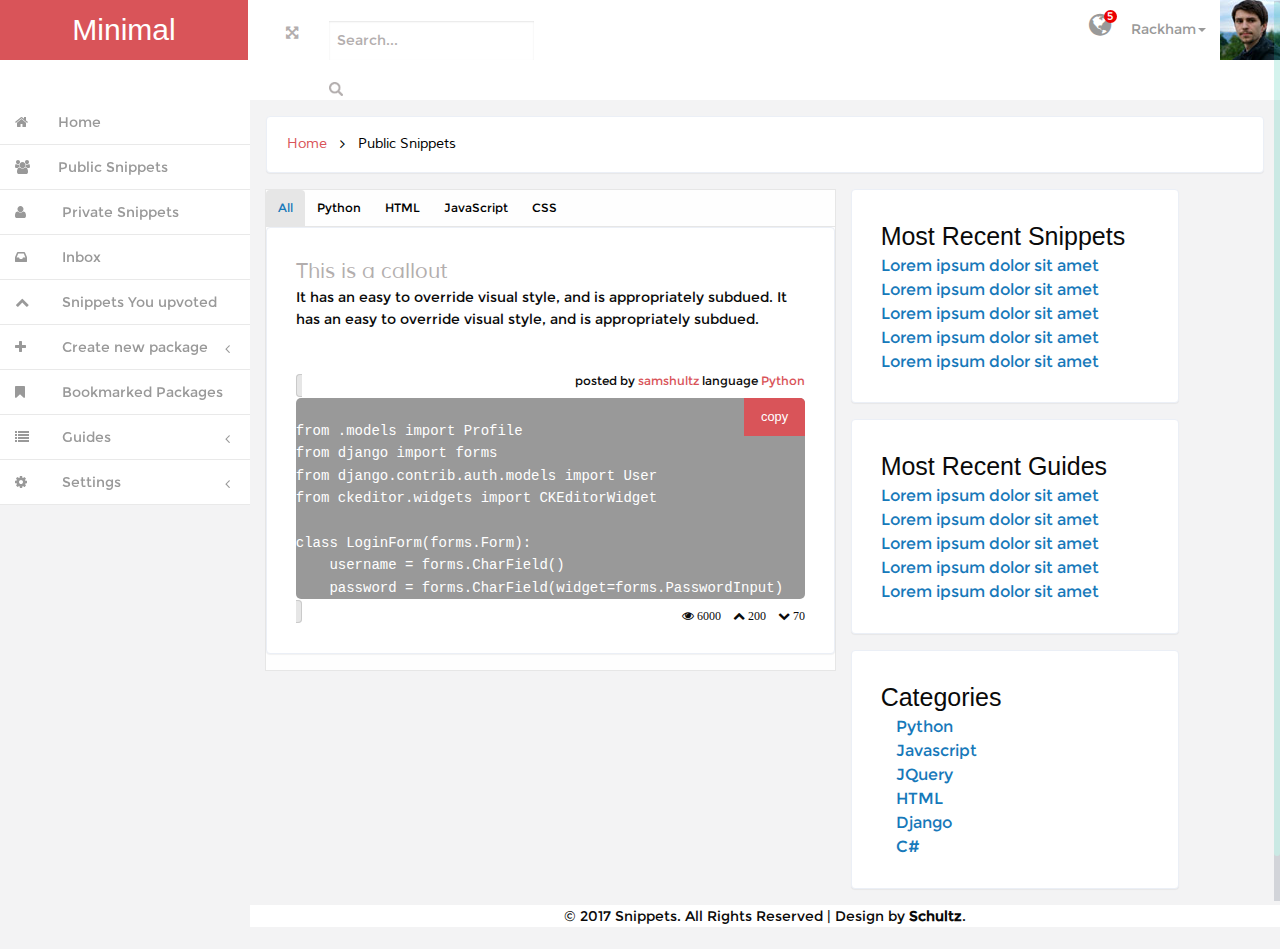
==== dashboard/index.html @ 0b113559 "Initial commit" ====
<!--
Author: W3layouts
Author URL: http://w3layouts.com
License: Creative Commons Attribution 3.0 Unported
License URL: http://creativecommons.org/licenses/by/3.0/
-->
<!DOCTYPE HTML>
<html>
  <head>
    <title>Snippets</title>
    <meta name="viewport" content="width=device-width, initial-scale=1">
    <meta http-equiv="Content-Type" content="text/html; charset=utf-8" />
    <meta name="keywords" content="Minimal Responsive web template, Bootstrap Web Templates, Flat Web Templates, Android Compatible web template,
    Smartphone Compatible web template, free webdesigns for Nokia, Samsung, LG, SonyEricsson, Motorola web design" />
    <script type="application/x-javascript"> addEventListener("load", function() { setTimeout(hideURLbar, 0); }, false); function hideURLbar(){ window.scrollTo(0,1); } </script>

    <link href="css/bootstrap.min.css" rel='stylesheet' type='text/css' />
    <!-- Custom Theme files -->
    <link rel="stylesheet" href="../css/foundation.css">
    <link href="css/style.css" rel='stylesheet' type='text/css' />

    <link href="css/font-awesome.css" rel="stylesheet">
    <script src="js/jquery.min.js"> </script>
    <!-- Mainly scripts -->
    <script src="js/jquery.metisMenu.js"></script>
    <script src="js/jquery.slimscroll.min.js"></script>
    <!-- Custom and plugin javascript -->
    <link href="css/custom.css" rel="stylesheet">
    <script src="js/custom.js"></script>
    <script src="js/screenfull.js"></script>
    <script>
    $(function () {
    $('#supported').text('Supported/allowed: ' + !!screenfull.enabled);
    if (!screenfull.enabled) {
    return false;
    }
    
    $('#toggle').click(function () {
    screenfull.toggle($('#container')[0]);
    });
    
    
    });
    </script>
    <!----->
    <!--pie-chart--->
    <script src="js/pie-chart.js" type="text/javascript"></script>
    <script type="text/javascript">
    $(document).ready(function () {
    $('#demo-pie-1').pieChart({
    barColor: '#3bb2d0',
    trackColor: '#eee',
    lineCap: 'round',
    lineWidth: 8,
    onStep: function (from, to, percent) {
    $(this.element).find('.pie-value').text(Math.round(percent) + '%');
    }
    });
    $('#demo-pie-2').pieChart({
    barColor: '#fbb03b',
    trackColor: '#eee',
    lineCap: 'butt',
    lineWidth: 8,
    onStep: function (from, to, percent) {
    $(this.element).find('.pie-value').text(Math.round(percent) + '%');
    }
    });
    $('#demo-pie-3').pieChart({
    barColor: '#ed6498',
    trackColor: '#eee',
    lineCap: 'square',
    lineWidth: 8,
    onStep: function (from, to, percent) {
    $(this.element).find('.pie-value').text(Math.round(percent) + '%');
    }
    });
    
    });
    </script>
    <!--skycons-icons-->
    <script src="js/skycons.js"></script>
    <!--//skycons-icons-->
  </head>
  <body>
    <div id="wrapper">
      <!----->
      <nav class="navbar-default navbar-static-top" role="navigation">
        <div class="navbar-header">
          <button type="button" class="navbar-toggle" data-toggle="collapse" data-target=".navbar-collapse">
          <span class="sr-only">Toggle navigation</span>
          <span class="icon-bar"></span>
          <span class="icon-bar"></span>
          <span class="icon-bar"></span>
          </button>
          <h1> <a class="navbar-brand" href="home.html">Minimal</a></h1>
        </div>
        <div class=" border-bottom">
          <div class="full-left">
            <section class="full-top">
              <button id="toggle"><i class="fa fa-arrows-alt"></i></button>
            </section>
            <form class=" navbar-left-right">
              <input type="text"  value="Search..." onfocus="this.value = '';" onblur="if (this.value == '') {this.value = 'Search...';}">
              <input type="submit" value="" class="fa fa-search">
            </form>
            <div class="clearfix"> </div>
          </div>
          
          
          <!-- Brand and toggle get grouped for better mobile display -->
          
          <!-- Collect the nav links, forms, and other content for toggling -->
          <div class="drop-men" >
            <ul class=" nav_1">
              
              <li class="dropdown at-drop">
                <a href="#" class="dropdown-toggle dropdown-at " data-toggle="dropdown"><i class="fa fa-globe"></i> <span class="number">5</span></a>
                <ul class="dropdown-menu menu1 " role="menu">
                  <li><a href="#">
                    
                    <div class="user-new">
                      <p>New user registered</p>
                      <span>40 seconds ago</span>
                    </div>
                    <div class="user-new-left">
                      
                      <i class="fa fa-user-plus"></i>
                    </div>
                    <div class="clearfix"> </div>
                  </a></li>
                  <li><a href="#">
                    <div class="user-new">
                      <p>Someone special liked this</p>
                      <span>3 minutes ago</span>
                    </div>
                    <div class="user-new-left">
                      
                      <i class="fa fa-heart"></i>
                    </div>
                    <div class="clearfix"> </div>
                  </a></li>
                  <li><a href="#">
                    <div class="user-new">
                      <p>John cancelled the event</p>
                      <span>4 hours ago</span>
                    </div>
                    <div class="user-new-left">
                      
                      <i class="fa fa-times"></i>
                    </div>
                    <div class="clearfix"> </div>
                  </a></li>
                  <li><a href="#">
                    <div class="user-new">
                      <p>The server is status is stable</p>
                      <span>yesterday at 08:30am</span>
                    </div>
                    <div class="user-new-left">
                      
                      <i class="fa fa-info"></i>
                    </div>
                    <div class="clearfix"> </div>
                  </a></li>
                  <li><a href="#">
                    <div class="user-new">
                      <p>New comments waiting approval</p>
                      <span>Last Week</span>
                    </div>
                    <div class="user-new-left">
                      
                      <i class="fa fa-rss"></i>
                    </div>
                    <div class="clearfix"> </div>
                  </a></li>
                  <li><a href="#" class="view">View all messages</a></li>
                </ul>
              </li>
              <li class="dropdown">
                <a href="#" class="dropdown-toggle dropdown-at" data-toggle="dropdown"><span class=" name-caret">Rackham<i class="caret"></i></span><img src="images/wo.jpg"></a>
                <ul class="dropdown-menu " role="menu">
                  <li><a href="profile.html"><i class="fa fa-user"></i>Edit Profile</a></li>
                  <li><a href="inbox.html"><i class="fa fa-envelope"></i>Inbox</a></li>
                  <li><a href="calendar.html"><i class="fa fa-calendar"></i>Calender</a></li>
                  <li><a href="inbox.html"><i class="fa fa-clipboard"></i>Tasks</a></li>
                </ul>
              </li>
              
            </ul>
            </div><!-- /.navbar-collapse -->
            <div class="clearfix">
              
            </div>
            
            <div class="navbar-default sidebar" role="navigation">
              <div class="sidebar-nav navbar-collapse">
                <ul class="nav" id="side-menu">
                  <li>
                    <a href="home.html" class=" hvr-bounce-to-right"><i class="fa fa-home nav_icon "></i><span class="nav-label">Home</span> </a>
                  </li>
                  <li>
                    <a href="public.html" class=" hvr-bounce-to-right"><i class="fa fa-group nav_icon "></i><span class="nav-label">Public Snippets</span> </a>
                  </li>
                  
                  <li>
                    <a href="private.html" class=" hvr-bounce-to-right"><i class="fa fa-user nav_icon"></i> <span class="nav-label">Private Snippets</span></a>
                  </li>
                  <li>
                    <a href="inbox.html" class=" hvr-bounce-to-right"><i class="fa fa-inbox nav_icon"></i> <span class="nav-label">Inbox</span> </a>
                  </li>
                  
                  <li>
                    <a href="gallery.html" class=" hvr-bounce-to-right"><i class="fa fa-chevron-up nav_icon"></i> <span class="nav-label">Snippets You upvoted</span> </a>
                  </li>
                  <li>
                    <a href="#" class=" hvr-bounce-to-right"><i class="fa fa-plus nav_icon"></i> <span class="nav-label">Create new package</span><span class="fa arrow"></span></a>
                    <ul class="nav nav-second-level">
                      <li><a href="new_snippet.html" class=" hvr-bounce-to-right"> <i class="fa fa-code nav_icon"></i>New Snippet</a></li>
                      <li><a href="faq.html" class=" hvr-bounce-to-right"><i class="fa fa-list nav_icon"></i>New Guide</a></li>
                      <li><a href="blank.html" class=" hvr-bounce-to-right"><i class="fa fa-file-o nav_icon"></i>Blank</a></li>
                    </ul>
                  </li>
                  <li>
                    <a href="layout.html" class=" hvr-bounce-to-right"><i class="fa fa-bookmark nav_icon"></i> <span class="nav-label">Bookmarked Packages</span> </a>
                  </li>
                  
                  <li>
                    <a href="#" class=" hvr-bounce-to-right"><i class="fa fa-list nav_icon"></i> <span class="nav-label">Guides</span><span class="fa arrow"></span></a>
                    <ul class="nav nav-second-level">
                      <li><a href="forms.html" class=" hvr-bounce-to-right"><i class="fa fa-align-left nav_icon"></i>Basic forms</a></li>
                      <li><a href="validation.html" class=" hvr-bounce-to-right"><i class="fa fa-check-square-o nav_icon"></i>Validation</a></li>
                    </ul>
                  </li>
                  
                  <li>
                    <a href="#" class=" hvr-bounce-to-right"><i class="fa fa-cog nav_icon"></i> <span class="nav-label">Settings</span><span class="fa arrow"></span></a>
                    <ul class="nav nav-second-level">
                      <li><a href="signin.html" class=" hvr-bounce-to-right"><i class="fa fa-sign-in nav_icon"></i>Signin</a></li>
                      <li><a href="signup.html" class=" hvr-bounce-to-right"><i class="fa fa-sign-in nav_icon"></i>Singup</a></li>
                    </ul>
                  </li>
                </ul>
              </div>
            </div>
          </nav>
        </div>
        <div id="page-wrapper" class="gray-bg dashbard-1">
          <div class="content-main">
            
            <!--banner-->
            <div class="banner">
              
              <h2>
              <a href="index.html">Home</a>
              <i class="fa fa-angle-right"></i>
              <span>Public Snippets</span>
              </h2>
            </div>
            <!--//banner-->
            <!--content-->
            <div class="content-top">
              
              <div class="col-md-7">
              <ul class="tabs" data-active-collapse="true" data-tabs id="snippets">
                <li class="tabs-title is-active"><a href="#panel1" aria-selected="true">All</a></li>
                <li class="tabs-title"><a href="#panel2">Python</a></li>
                <li class="tabs-title"><a href="#panel3">HTML</a></li>
                <li class="tabs-title"><a href="#panel4">JavaScript</a></li>
                <li class="tabs-title"><a href="#panel5">CSS</a></li>
              </ul>
              <div class="tabs-content" data-tabs-content="snippets">
                <div class="content-top-1 tabs-panel is-active" id="panel1">

                  <div class="top-content1">
                    <h5>This is a callout</h5>
                    <p>It has an easy to override visual style, and is appropriately subdued. It has an easy to override visual style, and is appropriately subdued.</p>
                  </div><br>
                  <div id="code-detail" class="float-right">
                    <span>posted by </span><a href="#">samshultz</a>
                    <span>language </span><a href="#">Python</a>
                    
                  </div>
                  <div class="clearfix">
                    
                  </div>
                  <div>
                    <code name="text"><p>
                      <button class="button" name="copy">copy</button><br>
                      from .models import Profile<br>
                      from django import forms<br>
                      from django.contrib.auth.models import User<br>
                      from ckeditor.widgets import CKEditorWidget<br><br>
                      class LoginForm(forms.Form):<br>
                      &nbsp;&nbsp;&nbsp;&nbsp;username = forms.CharField()<br>
                    &nbsp;&nbsp;&nbsp;&nbsp;password = forms.CharField(widget=forms.PasswordInput)</p></code>
                  </div>
                  <div class="clearfix">
                    
                  </div>
            
                  <div id="code-stat" class="float-right">
                    <span class="fa fa-eye" title="views"> 6000</span> &nbsp;&nbsp;
                    <span class="fa fa-chevron-up" title="upvotes"> 200</span> &nbsp;&nbsp;
                    <span class="fa fa-chevron-down" title="downvotes"> 70</span>
                  </div>
                </div>
               
                <div class="clearfix"> </div>
                <div class="tabs-panel" id="panel2">
                  <p>lorem ipsum dolor sit amet</p>
                </div>
                <div class="tabs-panel" id="panel3">
                  <p>This panel contains HTML snippets</p>
                </div>
                <div class="tabs-panel" id="panel4">
                  <p>This panel contains JavaScript snippets</p>
                </div>
                <div class="tabs-panel" id="panel5">
                  <p>This panel contains CSS snippets</p>
                </div>
              </div>
            </div>

              <div class="col-md-4 content-top-2">
                <div class="content-top-1">
                  <div id="recent-snip">
                    <h4>Most Recent Snippets</h4>
                    <a href="#">Lorem ipsum dolor sit amet</a><br>
                    <a href="#">Lorem ipsum dolor sit amet</a><br>
                    <a href="#">Lorem ipsum dolor sit amet</a><br>
                    <a href="#">Lorem ipsum dolor sit amet</a><br>
                    <a href="#">Lorem ipsum dolor sit amet</a><br>
                  </div>
                  <div class="clearfix"> </div>
                </div>
                <div class="content-top-1">
                  <div id="recent-guides">
                    <h4>Most Recent Guides</h4>
                    <a href="#">Lorem ipsum dolor sit amet</a><br>
                    <a href="#">Lorem ipsum dolor sit amet</a><br>
                    <a href="#">Lorem ipsum dolor sit amet</a><br>
                    <a href="#">Lorem ipsum dolor sit amet</a><br>
                    <a href="#">Lorem ipsum dolor sit amet</a><br>
                  </div>
                  <div class="clearfix"> </div>
                </div>
                <div class="content-top-1">
                  <div id="category">
            <h4>Categories</h4>
            <div class="row">
              <div id="left" class=" columns col-sm-6">
                <a href="#">Python</a><br>
                <a href="#">Javascript</a><br>
                <a href="#">JQuery</a><br>
              </div>
              
              <div id="right" class="columns col-sm-6">
                <a href="#">HTML</a><br>
                <a href="#">Django</a><br>
                <a href="#">C#</a><br>
              </div>
            </div>
                  <div class="clearfix"> </div>
                </div>
              </div>
            </div>
            <div class="clearfix"> </div>
          </div>
        </div>
        <!---->
        <footer>
          <p class="text-center">&copy; 2017 Snippets. All Rights Reserved | Design by <strong>Schultz</strong>.</p>
        </footer>
        <!--scrolling js-->
        <script src="js/jquery.nicescroll.js"></script>
        <script src="js/scripts.js"></script>
        <!--//scrolling js-->
        <script src="js/bootstrap.min.js"> </script>
        <script src="../js/vendor/foundation.js"></script>
        <script src="../js/app.js"></script>
        <script src="../js/custom.js"></script>
      </body>
    </html>
---- dashboard/css/style.css ----
/*
Author: W3layout
Author URL: http://w3layouts.com
License: Creative Commons Attribution 3.0 Unported
License URL: http://creativecommons.org/licenses/by/3.0/
*/

.list-group
{
    margin-right: -30px;
    margin-left: -30px;
}
h4,
h5,
h6,
h1,
h2,
h3
{
    margin: 0;
}
ul,
ol
{
    margin: 0;
    padding: 0;
}
p
{
    font-size: 14px;

    margin: 0;
}

code p
{
    color: #fff;
    border-radius: 5px;
    background-color: #999;
}

button[name=copy]
{
    font-size: .8rem;

    z-index: 1;

    float: right;

    padding: .75rem 1rem;

    color: white;
    border-top-right-radius: 5px;
    background: #d95459;
}
button[name=copy]:hover
{
    background-color: #1abc9c;
}
footer p
{
    background-color: #fff;
}
.tabs-title a
{
    color: #000;
}
#code-detail,
#code-actions,
#code-stat
{
    font-size: 12px;

    position: relative;
}
#code-detail a,
#code-actions a
{
    color: #d95459;
}
#code-detail
{
    bottom: -17px;
}
#code-stat
{
    top: -17px;
}
html,
body
{
    font-family: 'Montserrat-Regular';
    font-size: 100%;

    overflow-x: hidden;

    background: #f3f3f4;
}
@font-face
{
    font-family: 'Montserrat-Regular';

    src: url(../fonts/Montserrat-Regular.ttf) format('truetype');
}
@font-face
{
    font-family: 'Muli-Regular';

    src: url(../fonts/Muli-Regular.ttf) format('truetype');
}
body a
{
    -webkit-transition: .5s all;
       -moz-transition: .5s all;
        -ms-transition: .5s all;
         -o-transition: .5s all;
            transition: .5s all;
}
div#wrapper
{
    background-color: #fff;
}
/*-- header --*/
.navbar .navbar-nav li a
{
    line-height: 56px;

    position: relative;

    padding: 0 10px;
}
.nav > li > a:focus,
.nav > li > a:hover,
.navbar-default .navbar-nav > .open > a,
.navbar-default .navbar-nav > .open > a:focus,
.navbar-default .navbar-nav > .open > a:hover
{
    background: none !important;
}
.navbar .navbar-nav li a i
{
    width: 32px;
    height: 32px;
    padding: 8px 0;

    text-align: center;

    color: #fff;
    border: 1px solid #fff;
    -webkit-border-radius: 50em;
       -moz-border-radius: 50em;
            border-radius: 50em;
}
.navbar .navbar-nav li .dropdown-menu
{
    margin-top: 3px;
    padding: 0;

    border: none;
    border: 1px solid #e1e6ef;
    -webkit-border-radius: 0;
       -moz-border-radius: 0;
            border-radius: 0;
    -webkit-box-shadow: 0 2px 4px rgba(0, 0, 0, .125);
       -moz-box-shadow: 0 2px 4px rgba(0, 0, 0, .125);
            box-shadow: 0 2px 4px rgba(0, 0, 0, .125);
}
.navbar .navbar-nav li .dropdown-menu:before
{
    position: absolute;
    top: -9.5px;
    right: 16px;

    display: inline-block;

    content: '';

    border-right: 8px solid transparent;
    border-bottom: 8px solid #e1e6ef;
    border-left: 8px solid transparent;
}
.navbar .navbar-nav li .dropdown-menu li.dropdown-menu-header,
.navbar .navbar-nav li .dropdown-menu li.dropdown-menu-footer
{
    background: #f2f4f8;
}
.navbar .navbar-nav li.m_2 a
{
    line-height: 38px;
}
.navbar .navbar-nav li .dropdown-menu li a i
{
    margin: 0 10px 0 -5px;

    border: none;
}
.dropdown-menu > li > a:focus,
.dropdown-menu > li > a:hover
{
    background-color: #f2f4f8 !important;
}
.navbar .navbar-nav li .dropdown-menu li a .label
{
    position: absolute;
    top: 11px;
    right: 10px;
}
.label.label-info
{
    background-color: #ef553a;
}
.label
{
    padding: 4px 6px;

    border: none;
    text-shadow: none;
}

.but_list,
.tab-content
{
    margin: 1.5em 0 0 0;
}

.navbar .navbar-nav li .dropdown-toggle.avatar img
{
    height: 40px;
    margin-top: -4px;

    border: 1px solid #c0cadd;
    -webkit-border-radius: 50em;
       -moz-border-radius: 50em;
            border-radius: 50em;
}
.navbar .navbar-nav li .dropdown-menu li a i
{
    margin: 0 10px 0 -5px;

    color: rgb(6, 217, 149);
    border: none;
}
.navbar .navbar-nav li .dropdown-menu li.dropdown-menu-header .progress,
.navbar .navbar-nav li .dropdown-menu li.dropdown-menu-footer .progress
{
    border: 1px solid #e1e6ef;
    background: white;
    box-shadow: none;
}
.progress.thin
{
    height: 10px;
}
.progress
{
    -webkit-border-radius: 2px;
       -moz-border-radius: 2px;
            border-radius: 2px;
    background: #f2f4f8;
    -webkit-box-shadow: none;
       -moz-box-shadow: none;
            box-shadow: none;
}
.navbar .navbar-nav li .dropdown-menu li.avatar
{
    min-width: 300px;
    height: 56px;
    padding: 0 15px;
}
.navbar .navbar-nav li .dropdown-menu li
{
    font-size: 14px;
    line-height: 40px;

    position: relative;

    width: 300px;
    min-width: 100%;
    padding: 0;
    padding: 0 15px;

    border-bottom: 1px solid #e1e6ef;
}
.navbar .navbar-nav li .dropdown-menu li.avatar a
{
    line-height: 59px;

    height: 59px;
    padding: 9px 15px;
}
.navbar .navbar-nav li .dropdown-menu li a
{
    line-height: 40px;

    height: 40px;
    margin: 0 -15px;
    padding: 0 15px;

    -webkit-border-radius: 0;
       -moz-border-radius: 0;
            border-radius: 0;
}
.navbar .navbar-nav li .dropdown-menu li a img
{
    float: left;

    height: 40px;
    margin: 0 10px 0 -5px;

    border: 1px solid #e1e6ef;
    -webkit-border-radius: 50em;
       -moz-border-radius: 50em;
            border-radius: 50em;
}
.navbar .navbar-nav li .dropdown-menu li a div
{
    font-size: 14px;
    font-weight: bold;
    line-height: 26px;

    color: #000;
}
.navbar .navbar-nav li .dropdown-menu li a small
{
    font-size: 10px;
    font-style: italic;
    line-height: 12px;

    display: block;

    margin-top: -3px;
}
.small,
small
{
    font-weight: 300 !important;

    color: #cfcfcf !important;
}
.navbar .navbar-nav li .dropdown-menu li.avatar a .label
{
    top: 20px;
}
.navbar .navbar-nav li a .badge
{
    font-size: 8px;
    line-height: 8px;

    position: absolute;
    top: 9px;
    right: 3px;

    min-width: 0;
    padding: 4px 6px;

    border: 2px solid white;
    -webkit-border-radius: 50em;
       -moz-border-radius: 50em;
            border-radius: 50em;
    background: #ff5454;
}
.navbar-default.sidebar
{
    background-color: #fff;
}
nav.top1.navbar.navbar-default.navbar-static-top
{
    background-color: rgb(6, 217, 149);
}
h1 a.navbar-brand
{
    font-size: 30px;
    font-weight: 500;

    width: 248px;
    height: 60px;
    padding: 20px 0;

    text-align: center;

    color: #fff !important;
    background: #d95459;
}
.navbar-default .navbar-brand:hover
{
    color: #fff;
    background-color: #d95459;
}
.navbar-right
{
    margin-right: 10px !important;
}
.navbar-right li
{
    display: inline-block;
}
i.nav_icon
{
    margin-right: 6px;

    color: #fff;
}
.sidebar ul li a
{
    font-size: 14px;

    color: #999;
}

ul.nav.navbar-nav.navbar-right
{
    height: 51px;
}

.navbar-default .navbar-nav > .active > a,
.navbar-default .navbar-nav > .active > a:focus,
.navbar-default .navbar-nav > .active > a:hover
{
    background-color: rgba(231, 231, 231, 0) !important;
}


/*----*/
/* Sweep To Bottom */
/* Bounce To Right */
.hvr-bounce-to-right
{
    position: relative;

    display: inline-block;

    -webkit-transition-duration: .5s;
            transition-duration: .5s;
    -webkit-transition-property: color;
            transition-property: color;
    -webkit-transform: translateZ(0);
            transform: translateZ(0);
    vertical-align: middle;

    box-shadow: 0 0 1px rgba(0, 0, 0, 0);

    -webkit-backface-visibility: hidden;
            backface-visibility: hidden;
    -moz-osx-font-smoothing: grayscale;
}
.hvr-bounce-to-right:before
{
    position: absolute;
    z-index: -1;
    top: 0;
    right: 80%;
    bottom: 0;
    left: 0;

    content: '';
    -webkit-transition-timing-function: ease-out;
            transition-timing-function: ease-out;
    -webkit-transition-duration: .5s;
            transition-duration: .5s;
    -webkit-transition-property: transform;
            transition-property: transform;
    -webkit-transform: scaleX(0);
            transform: scaleX(0);
    -webkit-transform-origin: 0 50%;
            transform-origin: 0 50%;

    background: #7f8c8d;
}

.hvr-bounce-to-right:hover:before,
.hvr-bounce-to-right:focus:before,
.hvr-bounce-to-right:active:before
{
    -webkit-transition-timing-function: cubic-bezier(.52, 1.64, .37, .66);
            transition-timing-function: cubic-bezier(.52, 1.64, .37, .66);
    -webkit-transform: scaleX(1);
            transform: scaleX(1);
}
/*----*/
.nav > li > a
{
    font-size: .85em;
    font-weight: 500;

    padding: 0 20px 0 0;

    color: #999;
    border-bottom: 1px solid #e9e9e9;
}
.hvr-bounce-to-right:hover i.nav_icon,
.hvr-bounce-to-right:focus i.nav_icon,
.hvr-bounce-to-right:active i.nav_icon
{
    color: #fff;
}
.nav > li > a i
{
    margin-right: 14px;
}
i.nav_icon
{
    width: 44px;
    height: 44px;
    padding: 15px;

    color: #999;
}
span.fa.arrow
{
    margin-top: 17px;
}

/**---*/
@media (min-width: 768px)
{
    #page-wrapper
    {
        position: inherit;

        min-height: 1000px;
        margin: 0 0 0 240px;
    }
}
.no-bullet
{
    list-style-type: none;
}

#category-nav li a
{
    color: #d95459;
}
#category-nav li.active a,
#category-nav li.active
{
    color: #fff;
    background-color: #d95459;
}
.create
{
    color: #00ff90;
}
@media (max-width: 240px)
{
    #code-stat
    {
        display: none;
    }
}
/*--  drop_emnu --*/
a.dropdown-toggle.dropdown-at
{
    border-bottom: none;
}

.content-main
{
    padding-top: 1em;

    background-color: #f3f3f4;
}
.navbar-right-left
{
    float: right;
}

.full-top
{
    float: left;
}
.navbar-left-right
{
    float: left;

    margin-left: 6%;
}
.border-bottom
{
    background-color: #fff;
}
.full-left
{
    float: left;

    width: 40%;
    margin-top: 1.3em;
    margin-left: 3%;
}
.full-left button
{
    font-size: .9em;

    color: #b3aeae;
    border: none;
    outline: none;
    background: none;
}
nav.navbar.navbar-static-top
{
    float: right;
}
.navbar-left-right input[type='text']
{
    font-size: .9em;

    color: #b3aeae;
    border: none;
    outline: none;
    background: none;
}
.navbar-left-right input[type='submit']
{
    font-size: .9em;

    width: 16px;
    height: 16px;

    color: #b3aeae;
    border: none;
    outline: none;
    background: url(../images/search.png) 0 2px no-repeat;
}
.drop-men
{
    float: right;
}
.dropdown-at
{
    font-size: .9em;

    position: relative;

    padding: 0 !important;

    text-decoration: none ;

    color: #999;
}
.dropdown-at:hover,
.dropdown-at:focus
{
    text-decoration: none ;
}
.dropdown-at img
{
    margin: 0 0 0 1em;
}
i.fa.fa-globe
{
    font-size: 1.8em;

    color: #999;
}
.dropdown,
.dropup
{
    display: inline-block;

    padding: 0;
}
.at-drop
{
    padding: 0 1em ;
}
.number
{
    font-size: 11px;
    line-height: 1.2em;

    position: absolute;
    top: -10px;
    right: -6px;

    width: 13px;
    height: 13px;

    text-align: center;

    color: #fff;
    border-radius: 100px;
    background-color: #eb0000;
}
.user-new
{
    float: left;
}
.user-new p
{
    font-size: 1em;

    color: #000;
}
.user-new span
{
    font-family: 'Muli-Regular';
    font-size: .8em;

    color: #b1b0b0;
}
.user-new-left
{
    float: right;
}
.user-new-left i.fa-user-plus,
.user-new-left i.fa-heart,
.user-new-left i.fa-times,
.user-new-left i.fa-info,
.user-new-left i.fa-rss
{
    font-size: 12px;
    line-height: 1.5em;

    width: 22px;
    height: 18px;

    text-align: center;

    color: #fff;
    border-radius: 4px;
    background-color: #3bb2d0;
}
.user-new-left i.fa-heart
{
    background-color: #1abc9c;
}
.user-new-left i.fa-times
{
    background-color: #8a8acb;
}
.user-new-left i.fa-info
{
    background-color: #fbb03b;
}
.user-new-left i.fa-rss
{
    background-color: #ed6498;
}
.dropdown-menu
{
    left: -2em;

    min-width: 160px;
}
.menu1
{
    top: 172%;
    left: -11em;

    min-width: 325px;
    padding: 0;
}
.dropdown-menu
{
    padding: 0 0;
}
.dropdown-menu li a i
{
    font-size: 14px;

    margin-right: 6%;

    color: #b3aeae;
}
.dropdown-menu li a
{
    padding: 9px 20px;

    color: #999;
}
.dropdown-menu li
{
    border-bottom: 1px solid #f7f7f7 ;
}
.dropdown-menu li:last-child
{
    border-bottom: none;
}
.nav > li > a:focus,
.nav > li > a:hover
{
    background: none;
}
.view
{
    text-align: center;
}
.dropdown-menu > li > a.view:focus,
.dropdown-menu > li > a.view:hover
{
    color: #d95459;
    background: none;
}
.dropdown-menu
{
    margin: 0;

    border: 1px solid #ebeff6;
    -webkit-border-radius: 4px;
       -moz-border-radius: 4px;
            border-radius: 4px;
    -webkit-box-shadow: 0 1px 1px rgba(0,0,0,.05);
            box-shadow: 0 1px 1px rgba(0,0,0,.05);

         -o-border-radius: 4px;
        -ms-border-radius: 4px;
}
/*----*/
.banner
{
    display: block;

    margin: 0 1em ;
    padding: 1em;

    border: 1px solid #ebeff6;
    border-color: #ebeff6;
    -webkit-border-radius: 4px;
       -moz-border-radius: 4px;
            border-radius: 4px;
    background: #fff;
    -webkit-box-shadow: 0 1px 1px rgba(0,0,0,.05);
            box-shadow: 0 1px 1px rgba(0,0,0,.05);

         -o-border-radius: 4px;
        -ms-border-radius: 4px;
}
.banner  h2
{
    font-size: .9em;
}
.banner  h2 a
{
    font-family: 'Muli-Regular';

    padding: .3em ;

    text-decoration: none;

    color: #d95459;
}
.banner  h2 span
{
    font-family: 'Muli-Regular';

    padding: .3em ;

    color: #000;
}
.banner  h2 i
{
    padding: .3em ;

    vertical-align: middle;

    color: #000;
}
/*--content--*/
.content-top-1
{
    margin-bottom: 1em;
    padding: 1.8em;

    border: 1px solid #ebeff6;
    -webkit-border-radius: 4px;
       -moz-border-radius: 4px;
            border-radius: 4px;
    background-color: #fff;
    -webkit-box-shadow: 0 1px 1px rgba(0,0,0,.05);
            box-shadow: 0 1px 1px rgba(0,0,0,.05);

         -o-border-radius: 4px;
        -ms-border-radius: 4px;
}
.content-top-1:last-child
{
    margin-bottom: 0;
}
.content-graph
{
    border: 1px solid #ebeff6;
    -webkit-border-radius: 4px;
       -moz-border-radius: 4px;
            border-radius: 4px;
    background-color: #fff;
    -webkit-box-shadow: 0 1px 1px rgba(0,0,0,.05);
            box-shadow: 0 1px 1px rgba(0,0,0,.05);

         -o-border-radius: 4px;
        -ms-border-radius: 4px;
}
.content-top-2
{
    position: relative;

    padding-left: 0;
}
.content-color
{
    position: absolute;
    top: 3%;
    right: 6%;

    width: 150px;
    padding: 1em;

    border: 1px solid #f3f3f4;
}
.content-ch,
.content-ch1
{
    font-size: .8em;

    color: #999;
}
.content-ch p,
.content-ch1 p
{
    float: left;
}
.content-ch i
{
    display: inline-block;

    width: 10px;
    height: 10px;
    margin-right: 5px;

    border: 2px solid #999;
}
.content-ch1 i
{
    display: inline-block;

    width: 10px;
    height: 10px;
    margin-right: 5px;

    border: 2px solid #fbb03b;
    background: #fbb03b;
}
.content-ch span,
.content-ch1 span
{
    float: right;
}
.top-content h5,
h5
{
    font-family: 'Muli-Regular';
    font-size: 1.3em;

    color: #b3aeae;
}
.top-content label
{
    font-size: 2.3em;

    color: #000;
}
.content-top
{
    padding: 1em 0;
}

/*--pie-chart---*/
.pie-title-center
{
    position: relative;

    display: inline-block;

    text-align: center;
}

.pie-value
{
    font-size: 14px;
    line-height: 40px;

    position: absolute;
    top: 50%;
    right: 0;
    left: 0;

    display: block;

    height: 40px;
    margin-top: -20px;
}
/*----*/

/*-----*/
.mid-content-top
{
    padding-left: 0;
}
.middle-content
{
    padding: 2.15em;

    border: 1px solid #ebeff6;
    -webkit-border-radius: 4px;
       -moz-border-radius: 4px;
            border-radius: 4px;
    background: #fff;
    -webkit-box-shadow: 0 1px 1px rgba(0,0,0,.05);
            box-shadow: 0 1px 1px rgba(0,0,0,.05);

         -o-border-radius: 4px;
        -ms-border-radius: 4px;
}
.middle-content h3
{
    font-size: 1.5em;

    margin-bottom: 1em;

    color: #000;
}

/*----*/
.weather
{
    border: 1px solid #ebeff6;
    -webkit-border-radius: 4px;
       -moz-border-radius: 4px;
            border-radius: 4px;
    background-color: #fff;
    -webkit-box-shadow: 0 1px 1px rgba(0,0,0,.05);
            box-shadow: 0 1px 1px rgba(0,0,0,.05);

         -o-border-radius: 4px;
        -ms-border-radius: 4px;
}
.weather-top
{
    padding: 1.5em;
}
.weather-top-left
{
    float: left;
}
.weather-top-right
{
    float: right;

    margin-top: 1.4em;
}
.degree figure
{
    float: left;
}
.degree span
{
    font-size: 3em;

    float: left;

    margin-left: .5em;

    color: #000;
}
.weather-top-left p
{
    font-size: 1em;
    line-height: 13px;

    display: inline-block;

    padding: .3em .5em 0;

    color: #1abc9c;
}
.weather-top-right p
{
    font-family: 'Muli-Regular';
    font-size: 1em;

    color: #999;
}
.weather-top-right p i
{
    margin-right: .3em;
}
.weather-top-right label
{
    font-size: .8em;
    font-weight: 400;

    color: #000;
}
.weather-head figure
{
    padding: .6em 0;
}
/*----*/
/*----*/
.weather-bottom
{
    border-top: 1px solid #ddd;
}
.weather-bottom1
{
    float: left;

    width: 25%;
}
.weather-head
{
    padding: 2em 1em;

    text-align: center;
}
.weather-bottom1:nth-child(3)
{
    border-right: none;
}
.weather-head h4
{
    font-size: 1em;

    color: #7f8c8d;
}
.weather-head h6
{
    font-size: 1.5em;
    font-weight: bold;

    margin-bottom: 1em;

    text-align: center;

    color: #7f8c8d;
}
.weather-head canvas
{
    display: block;

    margin: 0 auto;
}
.bottom-head p
{
    font-family: 'Muli-Regular';
    font-size: 1em;
    line-height: 1.4em;
}
/*----*/
.post-top
{
    padding-right: 0;
}
.post
{
    margin-bottom: 1em;

    border: 1px solid #ebeff6;
    -webkit-border-radius: 4px;
       -moz-border-radius: 4px;
            border-radius: 4px;
    background: #fff;
    -webkit-box-shadow: 0 1px 1px rgba(0,0,0,.05);
            box-shadow: 0 1px 1px rgba(0,0,0,.05);

         -o-border-radius: 4px;
        -ms-border-radius: 4px;
}
.text-area textarea
{
    font-size: 1em;

    width: 100%;
    padding: 1em;

    color: #999;
    border: none;
    outline: none;
    background: none;
}
.post-at
{
    padding: .5em;

    border-top: 1px solid #ddd;
    -webkit-border-bottom-right-radius: 4px;
            border-bottom-right-radius: 4px;
    -webkit-border-bottom-left-radius: 4px;
            border-bottom-left-radius: 4px;
    background: #fafafa;

         -o-border-bottom-left-radius: 4px;
        -ms-border-bottom-left-radius: 4px;
       -moz-border-bottom-left-radius: 4px;
         -o-border-bottom-right-radius: 4px;
        -ms-border-bottom-right-radius: 4px;
       -moz-border-bottom-right-radius: 4px;
}
.icon
{
    float: left;

    margin-top: 10px;
}

.post-file
{
    position: relative;

    display: inline-block;
    overflow: hidden;

    margin: 0 5px;

    cursor: pointer;
    -webkit-user-select: none;
       -moz-user-select: none;
        -ms-user-select: none;
            user-select: none;
    text-align: center;
    vertical-align: middle;
    white-space: nowrap;

    -ms-touch-action: manipulation;
        touch-action: manipulation;
}
.post-file input[type=file]
{
    position: absolute;
    top: 0;
    right: 0;

    display: block;

    min-width: 100%;
    min-height: 100%;

    cursor: inherit;
    text-align: right;

    opacity: 0;
    background: 0 0;
}

/*---*/
.text-sub
{
    float: right;
}
.text-sub input[type='submit']
{
    font-size: 1em;

    padding: .5em 1.5em;

    color: #fff;
    border: none;
    border-radius: 4px;
    outline: none;
    background-color: #d95459;
}
.text-sub input[type='submit']:hover
{
    background-color: #fbb03b;
}
.post-bottom-1
{
    float: left;

    width: 48.5%;
    margin-right: 3%;

    border: 1px solid #ebeff6;
    -webkit-border-radius: 4px;
       -moz-border-radius: 4px;
            border-radius: 4px;
    background: #fff;
    -webkit-box-shadow: 0 1px 1px rgba(0,0,0,.05);
            box-shadow: 0 1px 1px rgba(0,0,0,.05);

         -o-border-radius: 4px;
        -ms-border-radius: 4px;
}
.post-bottom-2
{
    float: right;

    width: 48.5%;

    border: 1px solid #ebeff6;
    -webkit-border-radius: 4px;
       -moz-border-radius: 4px;
            border-radius: 4px;
    background: #fff;
    -webkit-box-shadow: 0 1px 1px rgba(0,0,0,.05);
            box-shadow: 0 1px 1px rgba(0,0,0,.05);

         -o-border-radius: 4px;
        -ms-border-radius: 4px;
}
i.fa.fa-facebook
{
    font-size: 5.5em;
    line-height: 2em;

    width: 100%;
    height: 173px;

    text-align: center;

    color: #fff;
    -webkit-border-top-left-radius: 4px;
            border-top-left-radius: 4px;
    -webkit-border-top-right-radius: 4px;
            border-top-right-radius: 4px;
    background-color: #4962c0;

         -o-border-top-left-radius: 4px;
        -ms-border-top-left-radius: 4px;
       -moz-border-top-left-radius: 4px;
         -o-border-top-right-radius: 4px;
        -ms-border-top-right-radius: 4px;
       -moz-border-top-right-radius: 4px;
}
i.fa.fa-twitter
{
    font-size: 5.5em;
    line-height: 2em;

    width: 100%;
    height: 173px;

    text-align: center;

    color: #fff;
    -webkit-border-top-left-radius: 4px;
            border-top-left-radius: 4px;
    -webkit-border-top-right-radius: 4px;
            border-top-right-radius: 4px;
    background-color: #55acee;

         -o-border-top-left-radius: 4px;
        -ms-border-top-left-radius: 4px;
       -moz-border-top-left-radius: 4px;
         -o-border-top-right-radius: 4px;
        -ms-border-top-right-radius: 4px;
       -moz-border-top-right-radius: 4px;
}
.post-bottom-1 p,
.post-bottom-2 p
{
    font-family: 'Muli-Regular';
    font-size: 1.1em;

    padding: 1em;

    text-align: center;

    color: #7f8c8d;
}
.post-bottom-1 p label,
.post-bottom-2 p label
{
    color: #000;
}
.content-bottom
{
    padding: 1em 0;
}
/*--gallery--*/
.gallery
{
    min-height: 850px;
    padding: 1em;
}
.col-md
{
    float: left;

    width: 19%;
    margin-right: 1%;
    margin-bottom: 1%;
}
.text-gallery
{
    padding: 1em;

    border: none;
    border-color: #ebeff6;
    border-bottom: 1px solid transparent;
    border-radius: 0;
    -webkit-border-bottom-right-radius: 4px;
            border-bottom-right-radius: 4px;
    -webkit-border-bottom-left-radius: 4px;
            border-bottom-left-radius: 4px;
    background: #fff;
    -webkit-box-shadow: 0 1px 1px rgba(0,0,0,.05);
            box-shadow: 0 1px 1px rgba(0,0,0,.05);

         -o-border-bottom-left-radius: 4px;
       -moz-border-bottom-left-radius: 4px;
        -ms-border-bottom-left-radius: 4px;
         -o-border-bottom-right-radius: 4px;
       -moz-border-bottom-right-radius: 4px;
        -ms-border-bottom-right-radius: 4px;
}

.text-gallery h6
{
    font-size: 1.1em;

    color: #999;
}
.col-md:nth-child(5),
.col-md:nth-child(10)
{
    margin-right: 0;
}
.gallery-img
{
    position: relative;
}
.zoom-icon
{
    position: absolute;
    top: 0;
    right: 0;
    bottom: 0;
    left: 0;

    display: block !important;
    visibility: visible !important;
    overflow: hidden;

    cursor: pointer;
    -webkit-transition: .55s;
       -moz-transition: .55s;
         -o-transition: .55s;
            transition: .55s;

    opacity: 1 !important;
    border-radius: 0;
    background: transparent !important;
}
.zoom-icon:after
{
    position: absolute;
    z-index: 0;
    top: 50%;
    top: 50%;
    bottom: 50%;
    left: 50%;

    display: block;

    width: 0;
    height: 0;

    content: '';
    -webkit-transition: .45s;
       -moz-transition: .45s;
         -o-transition: .45s;
            transition: .45s;

    border-radius: 0;
    background: url(../images/link.png) 50% 50% no-repeat;
}
.zoom-icon:before
{
    position: absolute;
    top: 48%;
    left: -50%;

    display: block;
    overflow: hidden;

    width: 200%;
    height: 0;
    margin: 0;

    content: '';
    -webkit-transition: .65s;
       -moz-transition: .65s;
         -o-transition: .65s;
            transition: .65s;
    -webkit-transform: rotate(-55deg);
       -moz-transform: rotate(-55deg);
        -ms-transform: rotate(-55deg);
         -o-transform: rotate(-55deg);
            transform: rotate(-55deg);

    border-radius: 0;
    background: url(../images/dark.png);
}
.gallery-img a:hover .zoom-icon
{
    -webkit-transition: .4s;
       -moz-transition: .4s;
         -o-transition: .4s;
            transition: .4s;
}
.gallery-img  a:hover .zoom-icon:before
{
    top: -35%;
    left: -60%;

    width: 200%;
    height: 200%;

    -webkit-transition: .6s;
       -moz-transition: .6s;
         -o-transition: .6s;
            transition: .6s;
    -webkit-transform: rotate(-55deg);
       -moz-transform: rotate(-55deg);
        -ms-transform: rotate(-55deg);
         -o-transform: rotate(-55deg);
            transform: rotate(-55deg);
}
.gallery-img a:hover .zoom-icon:after
{
    width: 44px;
    height: 63px;
    margin: -31px 0 0 -22px;

    -webkit-transition: .45;
       -moz-transition: .45;
         -o-transition: .45;
            transition: .45;
}
.gallery-img a:hover .zoom-icon
{
    visibility: visible;
    overflow: hidden;

    border-radius: 0;
}
/*--faq--*/
.asked
{
    margin: 1em;
    padding: 1em;

    border: 1px solid #ebeff6;
    -webkit-border-radius: 4px;
       -moz-border-radius: 4px;
            border-radius: 4px;
    background: #fff;
    -webkit-box-shadow: 0 1px 1px rgba(0,0,0,.05);
            box-shadow: 0 1px 1px rgba(0,0,0,.05);

         -o-border-radius: 4px;
        -ms-border-radius: 4px;
}
.questions h5
{
    font-size: 1.3em;
    line-height: 1.6em;

    color: #000;
}
.questions p
{
    font-family: 'Muli-Regular';
    font-size: .9em;
    line-height: 2em;

    padding: 1em 0;

    color: #999;
}
/*--//faqs--*/
/*--blank--*/
.blank
{
    min-height: 650px;
    padding: 1em;
}
.blank-page
{
    padding: 1em;

    border: 1px solid #ebeff6;
    -webkit-border-radius: 4px;
       -moz-border-radius: 4px;
            border-radius: 4px;
    background: #fff;
    -webkit-box-shadow: 0 1px 1px rgba(0,0,0,.05);
            box-shadow: 0 1px 1px rgba(0,0,0,.05);

         -o-border-radius: 4px;
        -ms-border-radius: 4px;
}
.blank-page p
{
    font-family: 'Muli-Regular';
    font-size: .9em;
    line-height: 2em;

    color: #999;
}
/*--//blank--*/
/*--grid--*/
.grid-system
{
    padding: 1em;
}
.row.show-grid
{
    margin: 1em 0;
}
.show-grid [class^=col-]
{
    padding-top: 10px;
    padding-bottom: 10px;

    border: 1px solid rgb(234, 234, 234);
    background: #f3f3f4;
}
.grid-hor h2
{
    font-size: 2em;

    color: #000;
}
.grid-hor p
{
    font-family: 'Muli-Regular';
    font-size: .9em;
    line-height: 1.8em;

    margin: 1em 0;

    color: #999;
}
.grid-hor
{
    padding: 1em 0 .5em;
}
.horz-grid
{
    margin-bottom: 1em;
    padding: 1em;

    border: 1px solid #ebeff6;
    -webkit-border-radius: 4px;
       -moz-border-radius: 4px;
            border-radius: 4px;
    background: #fff;
    -webkit-box-shadow: 0 1px 1px rgba(0,0,0,.05);
            box-shadow: 0 1px 1px rgba(0,0,0,.05);

         -o-border-radius: 4px;
        -ms-border-radius: 4px;
}
.horz-grid:last-child
{
    margin-bottom: 0;
}
.grid-hor h3
{
    font-size: 2em;
}
/*--form--*/
.grid-form
{
    padding: 1em;
}
.grid-form1
{
    margin-bottom: 1em;
    padding: 1em;

    border: 1px solid #ebeff6;
    -webkit-border-radius: 4px;
       -moz-border-radius: 4px;
            border-radius: 4px;
    background: #fff;
    -webkit-box-shadow: 0 1px 1px rgba(0,0,0,.05);
            box-shadow: 0 1px 1px rgba(0,0,0,.05);

         -o-border-radius: 4px;
        -ms-border-radius: 4px;
}
.grid-form1:last-child
{
    margin-bottom: 0;
}
.grid-form1 h3
{
    font-size: 2em;

    margin-bottom: 1em;

    color: #000;
}
.grid-form1 form
{
    margin: 1.5em 0;
}
.form-control
{
    font-family: 'Muli-Regular';

    border-radius: 0;
    outline: none;
    box-shadow: none;
}
.form-control:focus
{
    border-color: #ccc;
    box-shadow: none;
}
.btn
{
    border-radius: 0;
    outline: none;
}
.btn-default:active,
.btn-default:focus,
.btn-default:hover
{
    outline: none !important;
}
input.form-control.input-lg,
select.form-control.input-lg
{
    margin-bottom: 1em;
}
input.form-control.input-sm,
select.form-control.input-sm
{
    margin: 1.5em 0;
}
input#disabledTextInput,
select#disabledSelect
{
    background-color: #fff;
}
.email-list1
{
    padding: 1.8em;

    border: 1px solid #ebeff6;
    -webkit-border-radius: 4px;
       -moz-border-radius: 4px;
            border-radius: 4px;
    background-color: #fff;
    -webkit-box-shadow: 0 1px 1px rgba(0,0,0,.05);
            box-shadow: 0 1px 1px rgba(0,0,0,.05);

         -o-border-radius: 4px;
        -ms-border-radius: 4px;
}
.form-control1
{
    font-family: 'Muli-Regular';
    font-size: .85em;
    font-weight: 300;

    width: 100%;
    height: 40px;
    padding: 5px 8px;

    color: #616161;
    border: 1px solid #e0e0e0;
    outline: none;
    background: none;
    box-shadow: none !important;

    -webkit-appearance: none;
}
.input-lg
{
    border-radius: 0;
}
.panel-footer
{
    background: none;
}
.input-icon.right > i,
.input-icon.right .icon
{
    right: 12px;

    float: right;
}
.input-icon > i,
.input-icon .icon
{
    line-height: 14px;

    position: absolute;

    display: block;

    margin: 10px 8px;

    color: #999;
}
.input-group
{
    position: relative;

    display: table;

    width: 100%;
    margin-bottom: 0;

    border-collapse: separate;
}
.has-success .input-group-addon
{
    border-color: #a4e7a5 !important;
}
.has-feedback label ~ .form-control-feedback
{
    top: 28px !important;
}
.has-success .form-control1
{
    border-color: #c5e1a5 !important;
    background-color: #f1f8e9;
}
.has-feedback label ~ .form-control-feedback
{
    top: 28px !important;
}
.has-error .form-control1
{
    border-color: #f69988 !important;
    background-color: #fde0dc;
}
.checkbox-inline label,
.checkbox-inline1 label,
.form-group label
{
    font-weight: 400;
}
/*--validation--*/
.validation-form
{
    margin-bottom: 1em;
    padding: 1em;

    border: 1px solid #ebeff6;
    -webkit-border-radius: 4px;
       -moz-border-radius: 4px;
            border-radius: 4px;
    background: #fff;
    -webkit-box-shadow: 0 1px 1px rgba(0,0,0,.05);
            box-shadow: 0 1px 1px rgba(0,0,0,.05);

         -o-border-radius: 4px;
        -ms-border-radius: 4px;
}
.validation-system
{
    padding: 1em;
}
.validation-form h2
{
    font-size: 1.8em;

    margin-bottom: 1em;
    padding-bottom: .3em;

    color: #1abc9c;
    border-bottom: 1px solid rgb(241, 233, 233);
}
/*----*/
label.control-label
{
    font-size: .9em;
    font-weight: 100;

    margin: 0;

    color: #000;
}
.form-group1 input[type='text'],
.form-group1 textarea,
.form-group1 input[type='password'],
.form-group1 input[type='date']
{
    font-family: 'Muli-Regular';
    font-size: .9em;

    width: 100%;
    margin-top: .5em;
    padding: .5em 1em;

    color: #999;
    border: 1px solid #e9e9e9;
    outline: none;
}
.form-group1 textarea
{
    min-height: 100px;
}
.form-group2 select
{
    font-family: 'Muli-Regular';
    font-size: .9em;

    width: 100%;
    width: 100%;
    margin-top: .5em;
    padding: .5em 1em;

    color: #999;
    border: 1px solid #e9e9e9;
    outline: none;
}
.vali-form
{
    padding: 1.5em 0;
}
.group-mail
{
    padding-bottom: 1.5em;
}
.vali-form1
{
    padding: 0 0 1.5em;
}
/*--signin--*/
.login
{
    padding: 8em 0 0;
}
.login-bottom
{
    width: 40%;
    margin: 3em auto;
    padding: 2em 1em;

    border: 1px solid #ebeff6;
    border-radius: 4px;
    background-color: #fff;
    -webkit-box-shadow: 0 1px 1px rgba(0,0,0,.05);
            box-shadow: 0 1px 1px rgba(0,0,0,.05);
}
.login-bottom h2
{
    font-size: 1.4em;

    padding: 0 .9em 1em;

    color: #000;
}
.login-mail
{
    margin-bottom: 2em;
    padding: .5em 1em;

    border: 1px solid #e9e9e9;
}
.login-mail i
{
    color: #999;
}
.login-mail input[type='text'],
.login-mail input[type='password']
{
    font-family: 'Muli-Regular';
    font-size: .9em;

    width: 89%;

    color: #999;
    border: none;
    outline: none;
}
.login-do input[type='submit']
{
    font-size: 1em;

    width: 100%;
    padding: .5em 1em;

    cursor: pointer;

    color: #fff;
    border: none;
    outline: none;
    background: none;

    -webkit-appearance: none;
}
.login-do a
{
    font-size: .9em;

    display: block;

    padding: .5em 1em;

    text-align: center;
    text-decoration: none;

    color: #fff;
}
.login-do p
{
    font-family: 'Muli-Regular';
    font-size: .9em;

    margin: .7em 0;

    color: #999;
}
.checkbox1
{
    font-size: 1.2em;
    line-height: 27px;

    position: relative;

    margin-bottom: 4px;
    padding-left: 27px;

    cursor: pointer;

    color: #555;
}
.checkbox1:last-child
{
    margin-bottom: 0;
}
.news-letter
{
    font-family: 'Muli-Regular';
    font-size: .8em;

    display: block;
    clear: both;

    margin-bottom: 1em;

    -webkit-transition: .5s all;
       -moz-transition: .5s all;
         -o-transition: .5s all;
            transition: .5s all;

    color: #555;
}
.checkbox1 i
{
    position: absolute;
    bottom: 5px;
    left: 0;

    display: block;

    width: 20px;
    height: 20px;

    border: 2px solid #e1dfdf;
    outline: none;
}
.checkbox1 input + i:after
{
    font: normal 12px/16px FontAwesome;

    top: -1px;
    left: -1px;

    width: 15px;
    height: 15px;

    content: '';
    text-align: center;

    background: url('../images/tick1.png') no-repeat 1px 2px;
}
.checkbox1 input + i:after
{
    position: absolute;

    -webkit-transition: opacity .1s;
       -moz-transition: opacity .1s;
        -ms-transition: opacity .1s;
         -o-transition: opacity .1s;
            transition: opacity .1s;

    opacity: 0;
}
.checkbox1 input
{
    position: absolute;
    left: -9999px;
}
.checkbox1 input:checked + i:after
{
    opacity: 1;
}
.news-letter:hover
{
    color: #00bff0;
}
.login h1
{
    font-size: 2.5em;

    text-align: center;
}
.login h1 a
{
    text-decoration: none;

    color: #d95459;
}

/* Shutter In Horizontal */
.hvr-shutter-in-horizontal
{
    position: relative;

    display: inline-block;

    width: 100%;

    -webkit-transition-duration: .3s;
            transition-duration: .3s;
    -webkit-transition-property: color;
            transition-property: color;
    -webkit-transform: translateZ(0);
            transform: translateZ(0);
    vertical-align: middle;

    background: #d95459;
    box-shadow: 0 0 1px rgba(0, 0, 0, 0);

    -webkit-backface-visibility: hidden;
            backface-visibility: hidden;
    -moz-osx-font-smoothing: grayscale;
}
.hvr-shutter-in-horizontal:before
{
    position: absolute;
    z-index: -1;
    top: 0;
    right: 0;
    bottom: 0;
    left: 0;

    content: '';
    -webkit-transition-timing-function: ease-out;
            transition-timing-function: ease-out;
    -webkit-transition-duration: .3s;
            transition-duration: .3s;
    -webkit-transition-property: transform;
            transition-property: transform;
    -webkit-transform: scaleX(1);
            transform: scaleX(1);
    -webkit-transform-origin: 50%;
            transform-origin: 50%;

    background: #1abc9c;
}
.hvr-shutter-in-horizontal:hover,
.hvr-shutter-in-horizontal:focus,
.hvr-shutter-in-horizontal:active
{
    color: white;
}
.hvr-shutter-in-horizontal:hover:before,
.hvr-shutter-in-horizontal:focus:before,
.hvr-shutter-in-horizontal:active:before
{
    -webkit-transform: scaleX(0);
            transform: scaleX(0);
}
.login-sub
{
    background: #1abc9c;
}
.login-sub:before
{
    background: #d95459;
}
/*--profile--*/
.profile
{
    min-height: 800px;
    padding: 1em;
}
.profile-bottom
{
    width: 55%;
    margin: 0 auto;
    padding: 1em 0 ;

    border: 1px solid #ebeff6;
    -webkit-border-radius: 4px;
       -moz-border-radius: 4px;
            border-radius: 4px;
    background-color: #fff;
    -webkit-box-shadow: 0 1px 1px rgba(0,0,0,.05);
            box-shadow: 0 1px 1px rgba(0,0,0,.05);

         -o-border-radius: 4px;
        -ms-border-radius: 4px;
}
.profile-bottom h3
{
    font-size: 1.4em;

    margin-bottom: 1em;
    padding: 0 .9em 1em;

    color: #000;
    border-bottom: 1px solid #f3f3f4;
}
.profile-bottom h3 i
{
    font-size: 16px;
    line-height: 1.7em;

    width: 28px;
    height: 28px;
    margin-right: 1%;

    text-align: center;

    color: #8e8e8e;
    -webkit-border-radius: 100px;
       -moz-border-radius: 100px;
            border-radius: 100px;
    background: #f7f7f7;

         -o-border-radius: 100px;
        -ms-border-radius: 100px;
}
.profile-text h6
{
    font-size: 1.5em;

    padding: 0 .4em .3em;

    color: #000;
}
.profile-text td
{
    font-size: .9em;

    padding: .3em 1em;

    color: #999;
}
.profile-text td a
{
    color: #d95459;
}
.profile-bottom-top img
{
    -webkit-border-radius: 100px;
       -moz-border-radius: 100px;
            border-radius: 100px;

         -o-border-radius: 100px;
        -ms-border-radius: 100px;
}
.profile-fo h4
{
    font-size: 2em;

    color: #000;
}
.profile-fo
{
    text-align: center;
}
.profile-fo p
{
    font-size: .9em;

    margin: .5em 0;

    color: #999;
}
.profile-fo a
{
    font-size: .9em;

    display: block;

    padding: .5em;

    text-align: center;
    text-decoration: none;

    color: #fff;
    -webkit-border-radius: 4px;
       -moz-border-radius: 4px;
            border-radius: 4px;
    background: #d95459;

         -o-border-radius: 4px;
        -ms-border-radius: 4px;
}
.profile-fo a.pro
{
    background: #fbb03b;
}
.profile-fo a.pro1
{
    background: #3bb2d0;
}
.profile-fo a:hover
{
    background: #1abc9c;
}
.profile-fo a i
{
    margin-right: 2%;
}
.profile-btn
{
    padding: 1em 1em 0;

    border-top: 1px solid #f3f3f4;
}
.profile-btn button.btn.bg-red
{
    float: right;

    color: #fff;
    -webkit-border-radius: 4px;
       -moz-border-radius: 4px;
            border-radius: 4px;
    background: #1abc9c;

         -o-border-radius: 4px;
        -ms-border-radius: 4px;
}
.profile-bottom-bottom
{
    padding: 2em 0;
}
/*--calendar--*/
.calendar
{
    padding: 1em;
}
/*--map--*/
.span11
{
    padding: 1em ;

    border: 1px solid #ebeff6;
    -webkit-border-radius: 4px;
       -moz-border-radius: 4px;
            border-radius: 4px;
    background-color: #fff;
    -webkit-box-shadow: 0 1px 1px rgba(0,0,0,.05);
            box-shadow: 0 1px 1px rgba(0,0,0,.05);

         -o-border-radius: 4px;
        -ms-border-radius: 4px;
}
.map-grid
{
    padding: 1em 0;
}
.map-system
{
    margin-bottom: 1em;
}
.map-system:last-child
{
    margin-bottom: 0;
}
.map-1
{
    padding-right: 8px;
}
.map-2
{
    padding-left: 8px;
}
/*--typography--*/
.typo-1
{
    padding: 1em;
}
.grid_3
{
    margin-bottom: 1em;
    padding: 1.8em;

    border: 1px solid #ebeff6;
    -webkit-border-radius: 4px;
       -moz-border-radius: 4px;
            border-radius: 4px;
    background-color: #fff;
    -webkit-box-shadow: 0 1px 1px rgba(0,0,0,.05);
            box-shadow: 0 1px 1px rgba(0,0,0,.05);

         -o-border-radius: 4px;
        -ms-border-radius: 4px;
}
h3.head-top
{
    font-size: 2em;

    margin-bottom: 1em;
}
.grid_3 p
{
    font-family: 'Muli-Regular';
    font-size: .85em;

    margin-bottom: 1em;

    color: #999;
}
.but_list h1,
.but_list h2,
.but_list h3,
.but_list h4,
.but_list h5,
.but_list h6
{
    margin-bottom: .7em;
}
a#myTabDrop1,
a#profile-tab,
a#home-tab
{
    padding: .8em;
}
.well
{
    font-family: 'Muli-Regular';
}
div#home
{
    padding: 1em 0 0;
}
.table td,
.table > tbody > tr > td,
.table > tbody > tr > th,
.table > tfoot > tr > td,
.table > tfoot > tr > th,
.table > thead > tr > td,
.table > thead > tr > th
{
    font-size: .85em;

    padding: 15px !important;

    color: #999;
    border-top: none !important;
}

/*--inbox--*/
.inbox-right
{
    padding: 1.8em;

    border: 1px solid #ebeff6;
    -webkit-border-radius: 4px;
       -moz-border-radius: 4px;
            border-radius: 4px;
    background-color: #fff;
    -webkit-box-shadow: 0 1px 1px rgba(0,0,0,.05);
            box-shadow: 0 1px 1px rgba(0,0,0,.05);

         -o-border-radius: 4px;
        -ms-border-radius: 4px;
}
.table-img img
{
    -webkit-border-radius: 100px;
       -moz-border-radius: 100px;
            border-radius: 100px;

         -o-border-radius: 100px;
        -ms-border-radius: 100px;
}
.table-row td
{
    font-size: 1em;
    line-height: 1.42857143;

    padding: 15px 8px 15px !important;

    vertical-align: middle !important;

    border-top: 1px solid #ddd;
}
td.table-text h6
{
    font-size: 1.2em;

    color: #000;
}
td.table-text p
{
    font-family: 'Muli-Regular';
    font-size: .9em;
    line-height: 1.5em;

    color: #999;
}
td i
{
    color: #999;
}
td span
{
    font-family: 'Muli-Regular';
    font-size: .8em;

    padding: 4px 7px;

    color: #fff;
}
td span.fam
{
    font-family: 'Muli-Regular';
    font-size: .8em;

    padding: 4px 7px;

    color: #fff;
}
td span.fam
{
    background: #3bb2d0;
}
td span.ur
{
    background: #ffa800;
}
td span.work
{
    background: #7f8c8d;
}
td span.mar
{
    background: #1abc9c;
}

.compose h2
{
    font-size: 1.2em;

    padding: 10px;

    text-align: center;

    color: #fff;
    -webkit-border-radius: 4px;
       -moz-border-radius: 4px;
            border-radius: 4px;
    background: #d95459;

         -o-border-radius: 4px;
        -ms-border-radius: 4px;
}
.inbox-mail
{
    padding: 1em 0;
}
.input-group
{
    padding-bottom: 1em;
}

.float-right
{
    float: right;
}
.float-left
{
    float: left;
}
.mail-toolbar
{
    padding-bottom: 2em;
}
.table
{
    margin-bottom: 0;
}
.form-control2
{
    font-family: 'Muli-Regular';
    font-size: .85em;
    font-weight: 300;

    width: 100%;
    height: 40px;
    padding: 5px 8px;

    color: #616161;
    border: 1px solid #e0e0e0;
    border: 1px solid #ebeff6;
    -webkit-border-top-left-radius: 4px;
            border-top-left-radius: 4px;
    -webkit-border-bottom-left-radius: 4px;
            border-bottom-left-radius: 4px;
    outline: none;
    background-color: #fff;
    -webkit-box-shadow: 0 1px 1px rgba(0,0,0,.05);
            box-shadow: 0 1px 1px rgba(0,0,0,.05);

    -webkit-appearance: none;
         -o-border-top-left-radius: 4px;
        -ms-border-top-left-radius: 4px;
       -moz-border-top-left-radius: 4px;
         -o-border-bottom-left-radius: 4px;
        -ms-border-bottom-left-radius: 4px;
       -moz-border-bottom-left-radius: 4px;
}
.input-group-btn button.btn.btn-success
{
    line-height: 24px;

    border: 1px solid transparent;
    border-color: #ffa800;
    -webkit-border-top-right-radius: 4px;
            border-top-right-radius: 4px;
    -webkit-border-bottom-right-radius: 4px;
            border-bottom-right-radius: 4px;
    background-color: #ffa800;
    -webkit-box-shadow: 0 1px 1px rgba(0,0,0,.05);
            box-shadow: 0 1px 1px rgba(0,0,0,.05);

         -o-border-top-right-radius: 4px;
        -ms-border-top-right-radius: 4px;
       -moz-border-top-right-radius: 4px;
         -o-border-bottom-right-radius: 4px;
        -ms-border-bottom-right-radius: 4px;
       -moz-border-bottom-right-radius: 4px;
}
.nav-sidebar ul li a span
{
    font-size: .8em;
    line-height: 1.7em;

    display: inline-block;
    float: right;

    width: 25px;
    height: 18px;

    text-align: center;

    color: #fff;
    border-radius: 10px;
    background: #d95459;
}
.content-box
{
    border: 1px solid #ebeff6;
    -webkit-border-radius: 4px;
       -moz-border-radius: 4px;
            border-radius: 4px;
    background-color: #fff;
    -webkit-box-shadow: 0 1px 1px rgba(0,0,0,.05);
            box-shadow: 0 1px 1px rgba(0,0,0,.05);

         -o-border-radius: 4px;
        -ms-border-radius: 4px;
}
.content-box ul li
{
    list-style: none;
}
.content-box ul li a
{
    font-size: 1em;

    display: block;

    padding: .5em 1em;

    color: #999;
}
.content-box ul li span
{
    font-size: 1.1em;

    display: block;

    padding: .5em 1em;

    color: #fff;
    -webkit-border-top-left-radius: 4px;
            border-top-left-radius: 4px;
    -webkit-border-top-right-radius: 4px;
            border-top-right-radius: 4px;
    background: #1abc9c;

         -o-border-top-left-radius: 4px;
        -ms-border-top-left-radius: 4px;
       -moz-border-top-left-radius: 4px;
         -o-border-top-right-radius: 4px;
        -ms-border-top-right-radius: 4px;
       -moz-border-top-right-radius: 4px;
}
.content-box ul li a i
{
    margin-right: 4%;
}
.tabs  li a
{
    padding: 1em;
}
.tabs  li a:hover
{
    color: #fff;
    background: #1abc9c !important;
}
.tabs  li:first-child a
{
    -webkit-border-top-left-radius: 4px;
            border-top-left-radius: 4px;
    -webkit-border-top-right-radius: 4px;
            border-top-right-radius: 4px;

         -o-border-top-left-radius: 4px;
        -ms-border-top-left-radius: 4px;
       -moz-border-top-left-radius: 4px;
         -o-border-top-right-radius: 4px;
        -ms-border-top-right-radius: 4px;
       -moz-border-top-right-radius: 4px;
}
.tabs  li:last-child a
{
    -webkit-border-bottom-right-radius: 4px;
            border-bottom-right-radius: 4px;
    -webkit-border-bottom-left-radius: 4px;
            border-bottom-left-radius: 4px;

         -o-border-bottom-left-radius: 4px;
        -ms-border-bottom-left-radius: 4px;
       -moz-border-bottom-left-radius: 4px;
         -o-border-bottom-right-radius: 4px;
        -ms-border-bottom-right-radius: 4px;
       -moz-border-bottom-right-radius: 4px;
}
nav.nav-sidebar
{
    margin: 1em 0;

    border: 1px solid #ebeff6;
    -webkit-border-radius: 4px;
       -moz-border-radius: 4px;
            border-radius: 4px;
    background: #fff;
    -webkit-box-shadow: 0 1px 1px rgba(0,0,0,.05);
            box-shadow: 0 1px 1px rgba(0,0,0,.05);

         -o-border-radius: 4px;
        -ms-border-radius: 4px;
}
tr.table-row:hover
{
    background: #fafafa;
}
.tab-content
{
    padding-left: 0;
}
tr.table-row
{
    border-top: 1px solid #f3f3f4;
}
.tab-content-in
{
    margin: 0;
}
/*--graph--*/
.graph-2
{
    padding-left: 8px;
}
.graph-1
{
    padding-right: 8px;
}
.graph-5
{
    padding-left: 8px;
}
.graph-4
{
    padding: 0 8px;
}
.graph-3
{
    padding-right: 8px;
}
.grid-1
{
    padding: 1.8em;

    border: 1px solid #ebeff6;
    -webkit-border-radius: 4px;
       -moz-border-radius: 4px;
            border-radius: 4px;
    background-color: #fff;
    -webkit-box-shadow: 0 1px 1px rgba(0,0,0,.05);
            box-shadow: 0 1px 1px rgba(0,0,0,.05);

         -o-border-radius: 4px;
        -ms-border-radius: 4px;
}
.graph h4
{
    font-size: 2em;

    margin-bottom: 1em;

    text-align: center;
}
.grid-graph
{
    float: left;

    width: 36%;
    padding-top: 10%;
    padding-right: 7%;
}
.grid-graph1
{
    font-size: 12px;

    padding: 10px;

    border: 1px solid #e6e6e6;
}
#os-Win-lbl
{
    font-size: 1em;

    padding-left: .5em;

    color: #777f8c;
    border-left: #1abc9c solid 1em;
}
.grid-graph div
{
    margin: 3px 0;
}
#os-Other-lbl
{
    font-size: 1em;

    padding-left: .5em;

    color: #777f8c;
    border-left: #d95459 solid 1em;
}
#os-Mac-lbl
{
    font-size: 1em;

    padding-left: .5em;

    color: #777f8c;
    border-left: #3bb2d0 solid 1em;
}
.grid-graph span
{
    float: right;

    padding-left: .5em;
}

.grid-2
{
    float: left;
}
.graph-box1
{
    margin: 1em 0;
}
.graph
{
    padding: 1em 0;
}
/*--404--*/
.four
{
    padding: 3em 0;

    text-align: center;
}
.four a
{
    font-size: .9em;

    display: block;

    width: 10%;
    margin: 0 auto;
    padding: .5em 1em;

    text-decoration: none;

    color: #fff;
    background: #d95459;
}
.four p
{
    font-family: 'Muli-Regular';
    font-size: 1em;

    display: block;

    padding: .5em 0 2em;
}
/*--footer--*/
.copy-right
{
    padding-top: 5em;

    text-align: center;
}
.copy
{
    padding: 1.5em 0;

    text-align: center;

    background: #fff;
}
.copy p,
.copy-right p
{
    font-size: .85em;

    color: #555;
}
.copy p a,
.copy-right p a
{
    color: #000;
}
/*--responsive--*/
@media(max-width:1366px)
{
    .middle-content
    {
        padding: 2.75em 2.15em;
    }
}
@media(max-width:1280px)
{
    .middle-content
    {
        padding: 3.35em 2.15em;
    }
    canvas#bar1,
    canvas#line1
    {
        width: 428px !important;
    }
    canvas#polarArea,
    canvas#radar,
    canvas#doughnut
    {
        width: 265px !important;
        height: 265px !important;
    }
    .login-mail input[type='text'],
    .login-mail input[type='password']
    {
        width: 88%;
    }
}
@media(max-width:1024px)
{
    .top-content
    {
        width: 40%;
        padding: 0;
    }
    .content-top-1
    {
        padding: 1.5em 1em;

        background-color: #fff;
    }
    .top-content label
    {
        font-size: 1.8em;
    }

    .bottom-head p
    {
        font-size: .74em;
    }
    i.fa.fa-twitter
    {
        height: 160px;
    }
    i.fa.fa-facebook
    {
        height: 160px;
    }
    canvas#bar1,
    canvas#line1
    {
        width: 307px !important;
        height: 273px !important;
    }
    .grid-graph
    {
        float: left;

        width: 31%;
        padding-right: 2%;
    }
    canvas#polarArea,
    canvas#radar,
    canvas#doughnut
    {
        width: 190px !important;
        height: 190px !important;
    }
    .grid-1
    {
        padding: 1.8em 1em;
    }
    .but_list h1
    {
        font-size: 2em;
    }
    /*--table--*/
    .table td,
    .table > tbody > tr > td,
    .table > tbody > tr > th,
    .table > tfoot > tr > td,
    .table > tfoot > tr > th,
    .table > thead > tr > td,
    .table > thead > tr > th
    {
        padding: 8px !important;
    }
    /*--gallery--*/
    .text-gallery h6
    {
        font-size: 1em;
    }
    /*--404--*/
    .four a
    {
        width: 12%;
    }
    /*--sign--*/
    .login-bottom
    {
        width: 53%;
    }
    .profile-bottom
    {
        width: 80%;
    }
}
@media(max-width:930px)
{
    .modal-dialog
    {
        width: 450px;
    }
}
@media(max-width:870px)
{
    .full-left
    {
        width: 31%;
    }
}
@media(max-width:768px)
{
    .content-top-1
    {
        padding: 1.5em 2em;
    }
    .top-content
    {
        float: left;

        width: 63%;
    }
    .top-content1
    {
        float: left;
    }
    .mid-content-top
    {
        padding: 1em;
    }
    .middle-content
    {
        padding: 1.35em 2.15em;
    }
    .post-top
    {
        padding: 0 1em;
    }
    .weather
    {
        margin-top: 1em;
    }
    .content-bottom
    {
        padding: 0 0 1em;
    }
    .content-graph
    {
        margin: 1em;
    }
    .content-top
    {
        padding: 1em 0 0;
    }
    canvas#bar1,
    canvas#line1
    {
        width: 444px !important;
        height: 234px !important;
    }
    .grid-graph
    {
        width: 55%;
        padding-right: 0;
    }
    canvas#polarArea,
    canvas#radar,
    canvas#doughnut
    {
        width: 320px !important;
        height: 320px !important;
    }
    .grid-1
    {
        padding: 1.8em 1em;
    }
    .graph-1
    {
        padding: 0 1em 1em;
    }
    .graph-2
    {
        padding: 0 1em 0;
    }
    .graph-3
    {
        padding: 0 1em;
    }
    .graph-4
    {
        padding: 1em;
    }
    .graph-5
    {
        padding: 0 1em;
    }
    .grid-on
    {
        padding: 1.5em 5em;
    }
    /*--maps--*/
    .map-1
    {
        padding: 0 1em 1em;
    }
    .map-2
    {
        padding: 0 1em;
    }
    #map,
    #map1,
    #map2,
    #map3
    {
        height: 300px !important;
    }
    #map.large,
    #map1.large,
    #map2.large,
    #map3.large
    {
        height: 300px !important;
    }
    /*--typo--*/
    .modal-dialog
    {
        width: 430px;
        margin: 30px auto;
    }
    /*--inbox--*/
    .tab-content
    {
        padding: 0 1em;
    }
    /*--gallery--*/
    .col-md
    {
        width: 32.6%;
    }
    .col-md:nth-child(5),
    .col-md:nth-child(10)
    {
        margin-right: 1%;
    }
    .col-md:nth-child(3),
    .col-md:nth-child(6),
    .col-md:nth-child(9),
    .col-md:nth-child(12)
    {
        margin-right: 0;
    }
    /*--404--*/
    .four a
    {
        width: 16%;
    }
    /*--sign--*/
    .login
    {
        padding: 6em 0 0;
    }
    /*--forms--*/
    .grid-form1 h3
    {
        font-size: 1.7em;
    }
    .col-sm-2
    {
        padding: 0;
    }
    .help-block
    {
        font-size: 13px;
    }
    .grid-form1 form
    {
        margin: 0 0;
    }
    .col-md-8
    {
        padding: 0;
    }
    .form-horizontal .control-label
    {
        padding: 7px 0 0;
    }
    .form-group
    {
        margin-bottom: 8px;
    }
    .form-inline .form-group
    {
        margin-bottom: 8px;
    }
    .form-last
    {
        padding-top: 1em;
    }
    .grid-hor h3
    {
        font-size: 1.7em;
    }
    .profile-bottom
    {
        width: 95%;
    }
    .profile-bottom-img
    {
        text-align: center;
    }
    .profile-text
    {
        padding-top: 1em;

        text-align: center;
    }
    .profile-fo a
    {
        width: 50%;
        margin: 0 auto;
    }
    .profile-text table
    {
        width: 100%;
    }
    .profile-fo
    {
        margin-bottom: 1em;
    }
}
@media (max-width:736px)
{
    .navbar-right ~ .navbar-right
    {
        display: block;
    }
    .navbar-right
    {
        display: none;
    }
    p.monday
    {
        font-size: 1em;
    }
    .grid-date h4
    {
        font-size: 2.5em;

        padding: 20px 0 0 0;
    }
    .copy
    {
        padding: 1em 0;
    }
    ul.new
    {
        text-align: center;
    }
    .grid_box1
    {
        margin-bottom: 5px;
    }
    .navbar-default .navbar-toggle
    {
        margin-top: 13px;
        margin-right: 16px;

        border-color: #1abc9c;
        background-color: #1abc9c !important;
    }
    .navbar-default .navbar-toggle .icon-bar
    {
        background-color: #fff;
    }

    form.navbar-form.navbar-right
    {
        margin: 0;
    }
    .sidebar-nav.navbar-collapse
    {
        margin: 0;
    }
    .media_1-right
    {
        padding: 0;
    }
    .navbar-default
    {
        background-color: #fff;
    }
    .hvr-bounce-to-right:before
    {
        right: 93%;
    }
    .navbar-header
    {
        background-color: #d95459;
    }
    h1 a.navbar-brand
    {
        width: 152px;
    }
    .full-left
    {
        width: 35%;
    }
}
@media(max-width:640px)
{
    .full-left
    {
        width: 40%;
    }
    .drop-men
    {
        margin-right: 17px;
    }
    canvas#bar1,
    canvas#line1
    {
        width: 568px !important;
    }
    .grid-on
    {
        padding: 1.5em 9em;
    }
    #map,
    #map1,
    #map2,
    #map3
    {
        height: 250px !important;
    }
    #map.large,
    #map1.large,
    #map2.large,
    #map3.large
    {
        height: 250px !important;
    }
    /*--typo--*/
    .table td,
    .table > tbody > tr > td,
    .table > tbody > tr > th,
    .table > tfoot > tr > td,
    .table > tfoot > tr > th,
    .table > thead > tr > td,
    .table > thead > tr > th
    {
        padding: 8px !important;
    }
    .btn-group-lg > .btn,
    .btn-lg
    {
        padding: 10px 8px;
    }
    .but_list h1
    {
        font-size: 1.6em;
    }
    .but_list h2
    {
        font-size: 1.5em;
    }
    .but_list h2
    {
        font-size: 1.4em;
    }
    /*--typo--*/
    .four a
    {
        width: 21%;
    }
    label.hor-form
    {
        padding: 7px 14px 0 !important;
    }
    .btn-send
    {
        margin-bottom: 1em;
    }
    .profile-fo h4
    {
        font-size: 1.7em;
    }
}
@media (max-width: 600px)
{
    .full-left
    {
        width: 43%;
    }
}
@media(max-width:480px)
{
    .full-left
    {
        width: 49%;
    }

    .hvr-bounce-to-right:before
    {
        right: 91%;
    }
    canvas#bar1,
    canvas#line1
    {
        width: 413px !important;
    }
    .grid-on
    {
        padding: 1.5em 4em;
    }
    #map,
    #map1,
    #map2,
    #map3
    {
        height: 200px !important;
    }
    #map.large,
    #map1.large,
    #map2.large,
    #map3.large
    {
        height: 200px !important;
    }
    /*--typo--*/
    h3.head-top
    {
        font-size: 1.8em;
    }
    .btn
    {
        margin-bottom: 1em;
    }
    .modal-dialog
    {
        width: 390px;
    }
    .grid_3
    {
        padding: 1em;

        background-color: #fff;
    }
    div#home
    {
        padding: 0 0 0;
    }
    .grid_3 p
    {
        margin-bottom: 0;
    }
    .label
    {
        font-weight: 400;
        line-height: 2.2em;
    }
    .but_list h1,
    .but_list h2,
    .but_list h3
    {
        margin-bottom: 0;
    }
    .but_list h4,
    .but_list h5,
    .but_list h6
    {
        margin-bottom: 1em;
    }
    .pagination
    {
        margin: 10px 0;
    }
    /*--404--*/
    .four a
    {
        width: 25%;
    }
    .four img
    {
        width: 100%;
    }
    /*--faq--*/
    .questions h5
    {
        font-size: 1.1em;
    }
    /*--sign--*/
    .login-bottom
    {
        width: 80%;
    }
    .login
    {
        padding: 4em 0 0;
    }
    .copy-right
    {
        padding-top: 4em;
    }
    /*--form--*/
    .form-horizontal .control-label
    {
        padding: 7px 2px 0;
    }
    .col-sm-8
    {
        padding: 0;
    }
    .tab-content
    {
        padding: 0 1em;
    }
    .hor-form
    {
        padding: 7px 14px 0 !important;
    }
    .validation-form
    {
        padding: 0;
    }
    .grid-hor h3
    {
        font-size: 1.5em;
    }
}
@media(max-width:470px)
{
    .modal-dialog
    {
        width: 320px;
    }
}
@media(max-width:414px)
{
    .full-left
    {
        width: 45%;
    }
    .drop-men
    {
        margin-right: 0;
    }
    .navbar-left-right input[type='text']
    {
        width: 77%;
    }
    .navbar-left-right
    {
        width: 79%;
    }
    .top-content
    {
        width: 56%;
    }
}
@media(max-width:404px)
{
    span.name-caret
    {
        display: none;
    }
    .navbar-left-right
    {
        width: 74%;
    }
    .navbar-left-right input[type='text']
    {
        width: 80%;
    }
    .drop-men
    {
        margin-right: 0;
    }
    .top-content
    {
        width: 48%;
    }
    .content-top-1
    {
        padding: 1em;
    }
    i.fa.fa-facebook,
    i.fa.fa-twitter
    {
        font-size: 3.5em;

        height: 116px;
    }
    .post-bottom-1 p,
    .post-bottom-2 p
    {
        font-size: .9em;
    }
    .weather-top
    {
        padding: 1em;
    }
    .degree span
    {
        font-size: 2em;

        float: left;
    }
    .weather-top-left p
    {
        font-size: .8em;
    }
    .weather-head h4
    {
        font-size: .9em;
    }
    .weather-head h6
    {
        font-size: 1.2em;
    }
    figure.icons canvas
    {
        width: 65%;
    }
    .weather-head
    {
        padding: 1em 0;
    }
    .middle-content
    {
        padding: 1em;
    }
    .middle-content h3
    {
        font-size: 1.3em;
    }
    .navbar-default .navbar-toggle
    {
        margin-right: 12px;
    }
    .hvr-bounce-to-right:before
    {
        right: 86%;
    }
    /*--graph--*/
    canvas#bar1,
    canvas#line1
    {
        width: 256px !important;
        height: 200px !important;
    }
    canvas#pie
    {
        width: 300px !important;
        height: 187px !important;
    }
    canvas#polarArea,
    canvas#radar,
    canvas#doughnut
    {
        width: 250px !important;
        height: 250px !important;
    }
    .grid-on
    {
        padding: 1.5em 1em;
    }
    .grid-graph
    {
        width: 80%;
        padding-top: 0;
    }
    .graph h4
    {
        font-size: 1.5em;

        margin-bottom: .5em;
    }
    .grid-1
    {
        padding: 1em;
    }
    .table h1
    {
        font-size: 1.7em;
    }
    .table h2
    {
        font-size: 1.5em;
    }
    .table h3
    {
        font-size: 1.3em;
    }
    .table h4
    {
        font-size: 1.2em;
    }
    .table h5
    {
        font-size: 1.1em;
    }
    .table td,
    .table > tbody > tr > td,
    .table > tbody > tr > th,
    .table > tfoot > tr > td,
    .table > tfoot > tr > th,
    .table > thead > tr > td,
    .table > thead > tr > th
    {
        font-size: .7em;

        padding: 4px !important;
    }
    .but_list h1
    {
        font-size: 1.4em;
    }
    .btn-group-lg > .btn,
    .btn-lg
    {
        font-size: 12px;

        padding: 8px 8px;
    }
    .but_list h2
    {
        font-size: 1.2em;
    }
    .but_list h3
    {
        font-size: 1.1em;
    }
    .but_list h4
    {
        font-size: 1em;
    }
    .label
    {
        line-height: 2.4em;
    }
    .but_list h4,
    .but_list h5,
    .but_list h6
    {
        margin-bottom: 0;
    }
    h3.head-top
    {
        font-size: 1.5em;

        margin-bottom: .8em;
    }
    .alert
    {
        font-size: .9em;
    }
    .pagination-lg > li > a,
    .pagination-lg > li > span
    {
        padding: 4px 12px;
    }
    .modal-title
    {
        font-size: 1.2em;
    }
    .modal-dialog
    {
        width: 256px;
    }
    /*--inbox--*/
    .inbox-right
    {
        padding: 1em;
    }
    .table-img img
    {
        width: 40px;
    }
    .mail-toolbar
    {
        padding-bottom: 1em;
    }
    /*--inbox--*/
    .col-md
    {
        width: 48.6%;
    }
    .col-md:nth-child(3),
    .col-md:nth-child(6),
    .col-md:nth-child(9),
    .col-md:nth-child(12)
    {
        margin-right: 1%;
    }
    .col-md:nth-child(2),
    .col-md:nth-child(4),
    .col-md:nth-child(6),
    .col-md:nth-child(8),
    .col-md:nth-child(10),
    .col-md:nth-child(12)
    {
        margin-right: 0;
    }
    /*--404--*/
    .four a
    {
        width: 40%;
    }
    .four
    {
        padding: 2em 0 0;
    }
    /*--faq--*/
    .questions p
    {
        padding: .5em 0;
    }
    /*--sign--*/
    .login-bottom
    {
        width: 94%;
        margin: 1.5em auto;
        padding: 1em 0;
    }
    .login
    {
        padding: 2em 0 0;
    }
    .login h1
    {
        font-size: 2em;
    }
    .copy-right
    {
        padding-top: 1em;
    }
    /*--form--*/
    .grid-form1 h3
    {
        font-size: 1.5em;

        margin-bottom: .5em;
    }
    .grid-hor h3
    {
        font-size: 1.3em;
    }
    .grid-hor
    {
        padding: 0;
    }
    .dropdown-menu
    {
        left: -7em;
    }
    .menu1
    {
        left: -12.5em;

        min-width: 301px;
    }
    .copy p,
    .copy-right p
    {
        font-size: .8em;
    }
    .tab-content
    {
        margin: .5em 0 0 0;
        padding: 0 1em;
    }
    .col-md-6.page_1
    {
        padding: 0;
    }
    ul.dropdown-menu.dropdown-menu-right
    {
        top: 2.5em;
        left: -1em;
    }
    .tab-content-in
    {
        padding: 0 1em;
    }
    .input-group-in
    {
        padding-bottom: 0;
    }
    .content-box ul li a
    {
        font-size: .9em;
    }
    .tabs li a
    {
        padding: .7em 1em;
    }
    .show-grid [class^=col-]
    {
        font-size: 12px;
    }
    .login-do input[type='submit']
    {
        font-size: .9em;
    }
    .profile-bottom
    {
        width: 100%;
    }
    .content-color
    {
        right: 9%;

        padding: .5em;
    }
    .profile-text td
    {
        font-size: .8em;
    }
    .top-content label
    {
        font-size: 1.6em;
    }
}
---- dashboard/css/custom.css ----
#wrapper {
    width: 100%;
}
#page-wrapper {
    /*--padding: 0 15px;--*/
    min-height: 568px;
    
}

@media(min-width:768px) {
    #page-wrapper {
        position: inherit;
        margin: 0 0 0 250px;
    }
}

.navbar-top-links {
    margin-right: 0;
}

.navbar-top-links li {
    display: inline-block;
}

.navbar-top-links li:last-child {
    margin-right: 15px;
}

.navbar-top-links li a {
    padding: 15px;
  
}

.navbar-top-links .dropdown-menu li {
    display: block;
}

.navbar-top-links .dropdown-menu li:last-child {
    margin-right: 0;
}

.navbar-top-links .dropdown-menu li a {
    padding: 3px 20px;
    min-height: 0;
}

.navbar-top-links .dropdown-menu li a div {
    white-space: normal;
}

.navbar-top-links .dropdown-messages,
.navbar-top-links .dropdown-tasks,
.navbar-top-links .dropdown-alerts {
    width: 310px;
    min-width: 0;
}
.navbar-top-links .dropdown-messages {
    margin-left: 5px;
}
.navbar-top-links .dropdown-tasks {
    margin-left: -59px;
}

.navbar-top-links .dropdown-alerts {
    margin-left: -123px;
}

.navbar-top-links .dropdown-user {
    right: 0;
    left: auto;
}

.sidebar .sidebar-nav.navbar-collapse {
    padding-right: 0;
    padding-left: 0;
}

.sidebar .sidebar-search {
    padding: 15px;
}
.sidebar .arrow {
    float: right;
}

.sidebar .fa.arrow:before {
    content: "\f104";
}

.sidebar .active>a>.fa.arrow:before {
    content: "\f107";
}

.sidebar .nav-second-level li,
.sidebar .nav-third-level li {
    border-bottom: 0!important;
}


.sidebar .nav-third-level li a {
    padding-left: 52px;
}

@media(min-width:768px) {
    .sidebar {
        z-index: 1;
        position: absolute;
        width: 250px;
        
    }

    .navbar-top-links .dropdown-messages,
    .navbar-top-links .dropdown-tasks,
    .navbar-top-links .dropdown-alerts {
        margin-left: auto;
    }
}
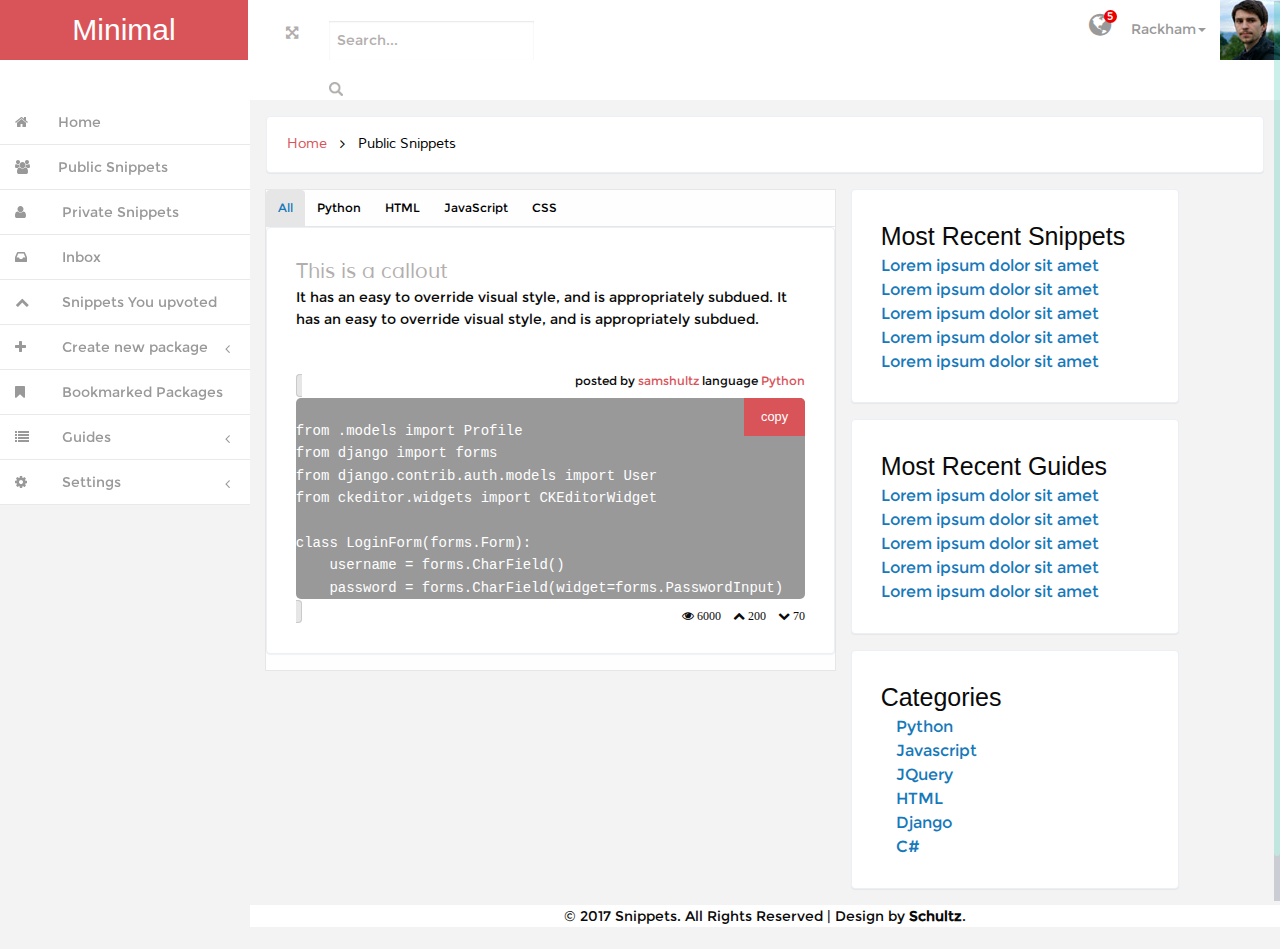
==== commit 490e523e: "Fixed the copy button" ====
--- a/dashboard/index.html
+++ b/dashboard/index.html
@@ -17,6 +17,7 @@
     <link href="css/bootstrap.min.css" rel='stylesheet' type='text/css' />
     <!-- Custom Theme files -->
     <link rel="stylesheet" href="../css/foundation.css">
+    
     <link href="css/style.css" rel='stylesheet' type='text/css' />
 
     <link href="css/font-awesome.css" rel="stylesheet">
--- a/dashboard/css/style.css
+++ b/dashboard/css/style.css
@@ -39,7 +39,7 @@
     background-color: #999;
 }
 
-button[name=copy]
+[name=copy]
 {
     font-size: .8rem;
 
@@ -49,11 +49,11 @@
 
     padding: .75rem 1rem;
 
-    color: white;
+    color: #fff;
     border-top-right-radius: 5px;
     background: #d95459;
 }
-button[name=copy]:hover
+[name=copy]:hover
 {
     background-color: #1abc9c;
 }
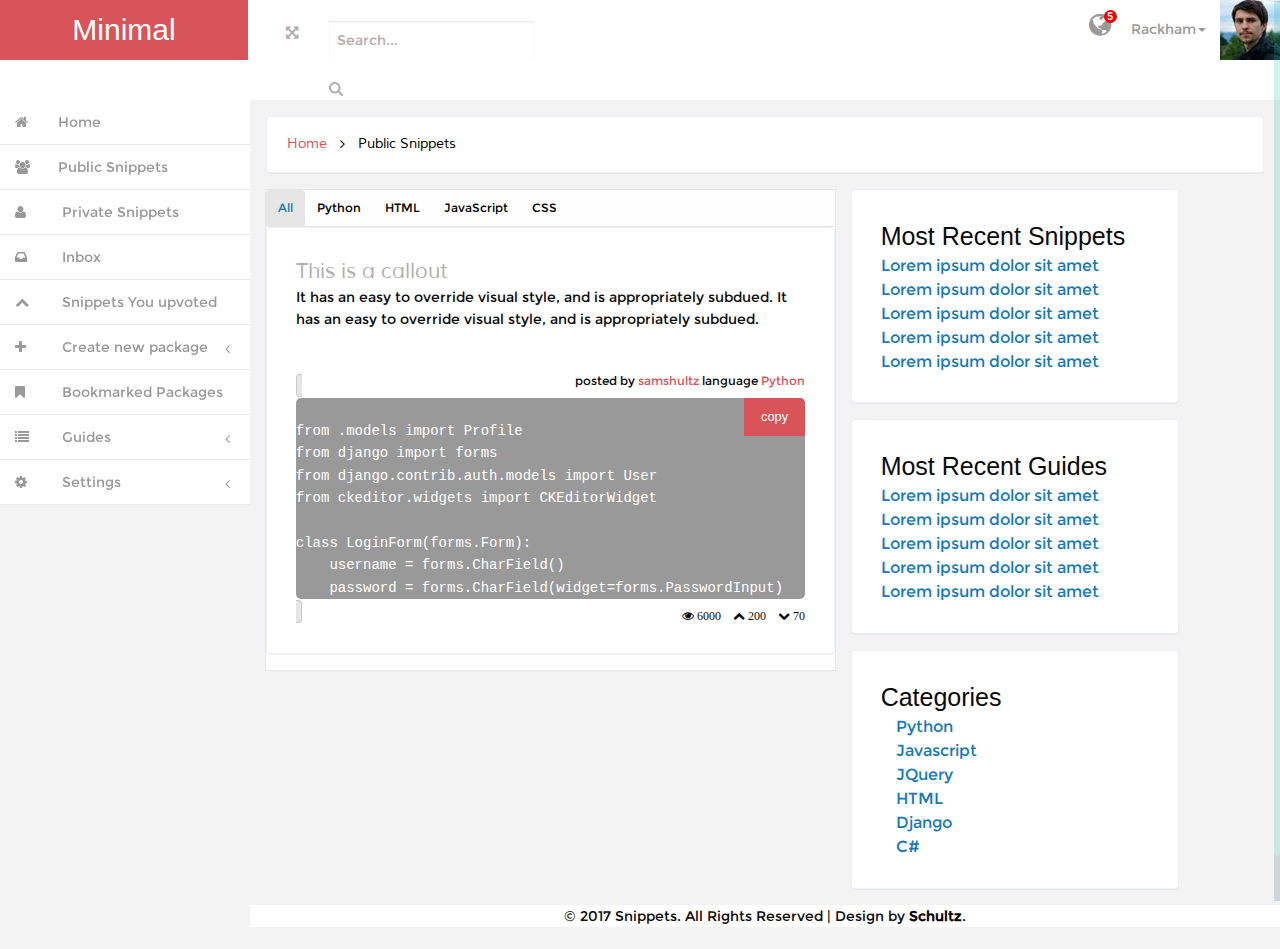
==== commit 724f60ed: "change the code-detail, code-stat and code-action id to classes" ====
--- a/dashboard/index.html
+++ b/dashboard/index.html
@@ -275,7 +275,7 @@
                     <h5>This is a callout</h5>
                     <p>It has an easy to override visual style, and is appropriately subdued. It has an easy to override visual style, and is appropriately subdued.</p>
                   </div><br>
-                  <div id="code-detail" class="float-right">
+                  <div class="code-detail float-right">
                     <span>posted by </span><a href="#">samshultz</a>
                     <span>language </span><a href="#">Python</a>
                     
@@ -298,7 +298,7 @@
                     
                   </div>
             
-                  <div id="code-stat" class="float-right">
+                  <div class="code-stat float-right">
                     <span class="fa fa-eye" title="views"> 6000</span> &nbsp;&nbsp;
                     <span class="fa fa-chevron-up" title="upvotes"> 200</span> &nbsp;&nbsp;
                     <span class="fa fa-chevron-down" title="downvotes"> 70</span>
--- a/dashboard/css/style.css
+++ b/dashboard/css/style.css
@@ -65,24 +65,24 @@
 {
     color: #000;
 }
-#code-detail,
-#code-actions,
-#code-stat
+.code-detail,
+.code-actions,
+.code-stat
 {
     font-size: 12px;
 
     position: relative;
 }
-#code-detail a,
-#code-actions a
+.code-detail a,
+.code-actions a
 {
     color: #d95459;
 }
-#code-detail
+.code-detail
 {
     bottom: -17px;
 }
-#code-stat
+.code-stat
 {
     top: -17px;
 }
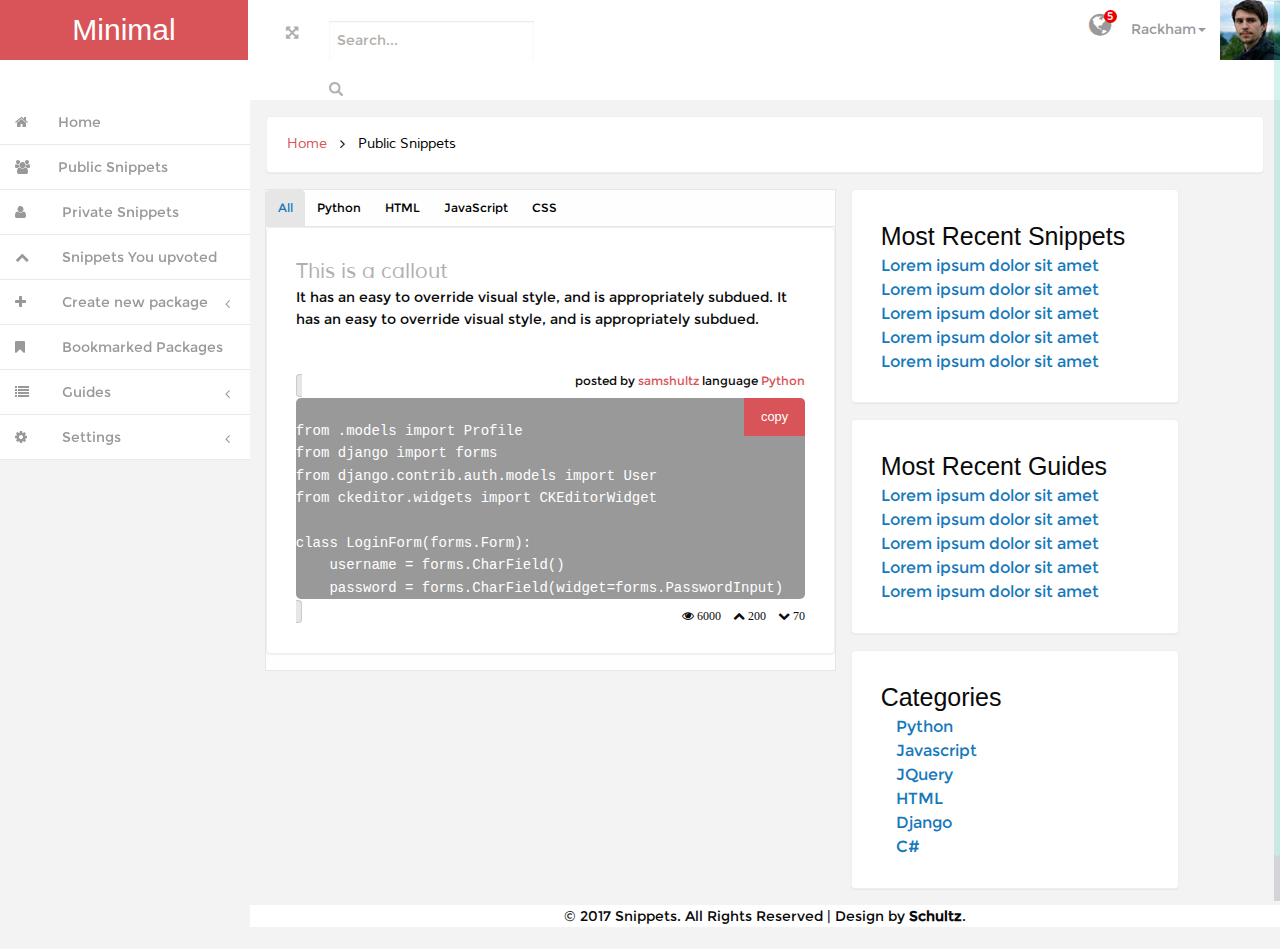
==== commit 91fee4ae: "cleaned up the repo by removing irrelevant files" ====
--- a/dashboard/index.html
+++ b/dashboard/index.html
@@ -180,7 +180,6 @@
                 <a href="#" class="dropdown-toggle dropdown-at" data-toggle="dropdown"><span class=" name-caret">Rackham<i class="caret"></i></span><img src="images/wo.jpg"></a>
                 <ul class="dropdown-menu " role="menu">
                   <li><a href="profile.html"><i class="fa fa-user"></i>Edit Profile</a></li>
-                  <li><a href="inbox.html"><i class="fa fa-envelope"></i>Inbox</a></li>
                   <li><a href="calendar.html"><i class="fa fa-calendar"></i>Calender</a></li>
                   <li><a href="inbox.html"><i class="fa fa-clipboard"></i>Tasks</a></li>
                 </ul>
@@ -205,9 +204,7 @@
                   <li>
                     <a href="private.html" class=" hvr-bounce-to-right"><i class="fa fa-user nav_icon"></i> <span class="nav-label">Private Snippets</span></a>
                   </li>
-                  <li>
-                    <a href="inbox.html" class=" hvr-bounce-to-right"><i class="fa fa-inbox nav_icon"></i> <span class="nav-label">Inbox</span> </a>
-                  </li>
+                  
                   
                   <li>
                     <a href="gallery.html" class=" hvr-bounce-to-right"><i class="fa fa-chevron-up nav_icon"></i> <span class="nav-label">Snippets You upvoted</span> </a>
@@ -217,7 +214,6 @@
                     <ul class="nav nav-second-level">
                       <li><a href="new_snippet.html" class=" hvr-bounce-to-right"> <i class="fa fa-code nav_icon"></i>New Snippet</a></li>
                       <li><a href="faq.html" class=" hvr-bounce-to-right"><i class="fa fa-list nav_icon"></i>New Guide</a></li>
-                      <li><a href="blank.html" class=" hvr-bounce-to-right"><i class="fa fa-file-o nav_icon"></i>Blank</a></li>
                     </ul>
                   </li>
                   <li>
@@ -226,18 +222,12 @@
                   
                   <li>
                     <a href="#" class=" hvr-bounce-to-right"><i class="fa fa-list nav_icon"></i> <span class="nav-label">Guides</span><span class="fa arrow"></span></a>
-                    <ul class="nav nav-second-level">
-                      <li><a href="forms.html" class=" hvr-bounce-to-right"><i class="fa fa-align-left nav_icon"></i>Basic forms</a></li>
-                      <li><a href="validation.html" class=" hvr-bounce-to-right"><i class="fa fa-check-square-o nav_icon"></i>Validation</a></li>
-                    </ul>
+                    
                   </li>
                   
                   <li>
                     <a href="#" class=" hvr-bounce-to-right"><i class="fa fa-cog nav_icon"></i> <span class="nav-label">Settings</span><span class="fa arrow"></span></a>
-                    <ul class="nav nav-second-level">
-                      <li><a href="signin.html" class=" hvr-bounce-to-right"><i class="fa fa-sign-in nav_icon"></i>Signin</a></li>
-                      <li><a href="signup.html" class=" hvr-bounce-to-right"><i class="fa fa-sign-in nav_icon"></i>Singup</a></li>
-                    </ul>
+                    
                   </li>
                 </ul>
               </div>
